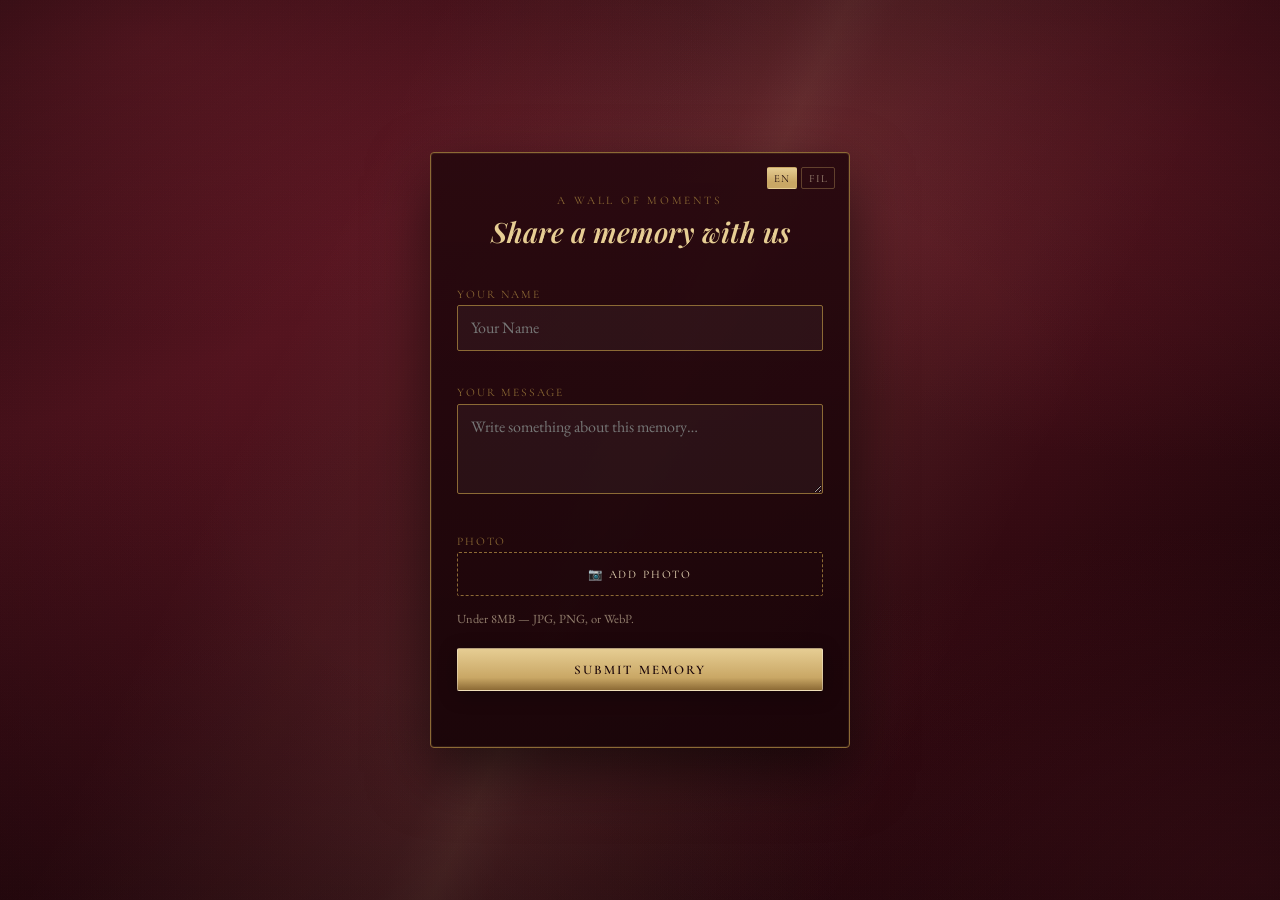
==== guest.html @ 7d3e97ae "done" ====
<!DOCTYPE html>
<html lang="en">
<head>
<meta charset="UTF-8">
<meta name="viewport" content="width=device-width, initial-scale=1.0, viewport-fit=cover">
<title>Share a Memory — Alyiah Jasmine's Debut</title>
<link rel="preconnect" href="https://fonts.googleapis.com">
<link rel="preconnect" href="https://fonts.gstatic.com" crossorigin>
<link href="https://fonts.googleapis.com/css2?family=Playfair+Display:ital,wght@0,600;0,700;0,900;1,600;1,700&family=Cormorant+Garamond:ital,wght@0,400;0,500;0,600;1,400;1,500&family=EB+Garamond:ital,wght@0,400;0,500;1,400&display=swap" rel="stylesheet">
<!-- Reuses the main site's design tokens + shared components (.btn-gold,
     .form-field, .field-error, .upload-photo-control, .photo-preview...)
     so this page matches the invitation without duplicating that CSS.
     guest.css resets the parts of style.css that assume the full
     scroll-snap chapter site (body{overflow:hidden;height:100vh} etc.)
     and adds the layout for this standalone card page. -->
<link rel="stylesheet" href="css/style.css">
<link rel="stylesheet" href="css/guest.css">
</head>
<body class="guest-body">

<div class="satin-bg" aria-hidden="true">
  <div class="satin-base"></div>
  <div class="satin-sheen"></div>
  <div class="satin-vignette"></div>
  <div class="satin-grain"></div>
</div>

<main class="guest-page">
  <div class="guest-card">

    <div class="guest-lang" role="group" aria-label="Language / Wika">
      <button type="button" class="guest-lang-btn" data-lang="en">EN</button>
      <button type="button" class="guest-lang-btn" data-lang="fil">FIL</button>
    </div>

    <p class="modal-eyebrow" data-i18n="guest.eyebrow">A Wall of Moments</p>
    <h1 class="guest-title" data-i18n="guest.title">Share a memory with us &#10084;</h1>

    <!-- FORM VIEW -->
    <form id="guestForm" class="guest-form" novalidate>
      <div class="form-field">
        <label for="gName" data-i18n="guest.nameLabel">Your Name</label>
        <input type="text" id="gName" maxlength="60" autocomplete="name" placeholder="Your Name" aria-describedby="gNameError" required>
        <p class="field-error" id="gNameError" aria-live="polite"></p>
      </div>

      <div class="form-field">
        <label for="gMessage" data-i18n="guest.messageLabel">Your Message</label>
        <textarea id="gMessage" maxlength="500" data-i18n-placeholder="guest.messagePlaceholder" placeholder="Write something about this memory…" aria-describedby="gMessageError" required></textarea>
        <p class="field-error" id="gMessageError" aria-live="polite"></p>
      </div>

      <div class="form-field">
        <label for="gPhoto" data-i18n="guest.photoLabel">Photo</label>
        <label class="upload-photo-control" for="gPhoto"><span data-i18n="guest.addPhotoBtn">&#128247; Add Photo</span></label>
        <input class="visually-hidden" type="file" id="gPhoto" accept="image/jpeg,image/png,image/webp" aria-describedby="gPhotoError" required>
        <div class="photo-preview" id="gPhotoPreview" hidden><img id="gPhotoPreviewImage" alt="Selected memory photo preview"></div>
        <p class="field-error" id="gPhotoError" aria-live="polite"></p>
        <p class="form-note" data-i18n="guest.photoNote">Under 8MB &mdash; JPG, PNG, or WebP.</p>
      </div>

      <button type="submit" class="btn-gold guest-submit" data-i18n="guest.submitBtn">Submit Memory</button>
      <p class="form-status" id="guestStatus" role="status" aria-live="polite"></p>
    </form>

    <!-- THANK-YOU VIEW -->
    <div class="guest-thanks" id="guestThanks" hidden>
      <div class="guest-thanks-mark" aria-hidden="true">&#10084;</div>
      <p class="guest-thanks-title" data-i18n="guest.thankYouTitle">Thank you for sharing a memory with us &#10084;</p>
      <button type="button" class="btn-ghost small" id="guestAddAnother" data-i18n="guest.addAnotherBtn">Share another memory</button>
    </div>

  </div>
</main>

<script src="js/i18n.js"></script>
<script src="js/storage.js"></script>
<script src="js/upload-service.js"></script>
<script src="js/guest.js"></script>
</body>
</html>
---- css/style.css ----
/* ============================================================
   1. DESIGN TOKENS
   ============================================================ */
:root{
  --burgundy-deepest:#26060c;
  --burgundy-dark:#3d0f18;
  --burgundy:#54141f;
  --burgundy-light:#6e1c29;
  --wine-highlight:#8a2735;
  --gold-deep:#8c6a35;
  --gold:#c9a765;
  --gold-light:#e6cd93;
  --champagne:#ecdcb9;
  --cream:#f6eee0;
  --blush:#c99a94;
  --ink:#1a0509;
  --shadow:rgba(10,2,4,.55);

  --font-display:'Playfair Display', serif;
  --font-title:'Cormorant Garamond', serif;
  --font-body:'EB Garamond', serif;

  --nav-h:64px;
}

*{box-sizing:border-box;}
html,body{margin:0;padding:0;}
body{
  background:var(--burgundy-deepest);
  color:var(--cream);
  font-family:var(--font-body);
  overflow:hidden;
  height:100vh;
  width:100vw;
  -webkit-font-smoothing:antialiased;
}
body.is-gated{overflow:hidden;}
img{max-width:100%;display:block;}
button{font-family:inherit;cursor:pointer;background:none;border:none;color:inherit;}
button:disabled{cursor:not-allowed;}
a{color:inherit;}
h1,h2,h3,h4{margin:0;font-weight:600;}
p{margin:0;}
ol,ul{margin:0;padding:0;list-style:none;}
::selection{background:var(--gold);color:var(--ink);}

:focus-visible{outline:1.5px solid var(--gold-light);outline-offset:3px;}

[hidden]{display:none !important;}

.sr-only{
  position:absolute;width:1px;height:1px;padding:0;margin:-1px;overflow:hidden;
  clip:rect(0,0,0,0);white-space:nowrap;border:0;
}

/* ============================================================
   2. SATIN BACKGROUND
   ============================================================ */
.satin-bg{position:fixed;inset:0;z-index:0;overflow:hidden;}
.satin-base{
  position:absolute;inset:-10%;
  background:
    radial-gradient(ellipse 60% 45% at 18% 12%, rgba(138,39,53,.55), transparent 60%),
    radial-gradient(ellipse 55% 50% at 85% 20%, rgba(110,28,41,.5), transparent 62%),
    radial-gradient(ellipse 70% 60% at 30% 85%, rgba(61,15,24,.7), transparent 65%),
    radial-gradient(ellipse 65% 55% at 90% 90%, rgba(84,20,31,.65), transparent 60%),
    linear-gradient(160deg, var(--burgundy-dark) 0%, var(--burgundy) 35%, var(--burgundy-deepest) 75%, var(--ink) 100%);
}
.satin-sheen{
  position:absolute; inset:-30%;
  background:linear-gradient(115deg, transparent 35%, rgba(230,205,147,.09) 48%, rgba(230,205,147,.14) 50%, rgba(230,205,147,.09) 52%, transparent 65%);
  mix-blend-mode:screen;
  animation:sheenMove 16s ease-in-out infinite;
}
@keyframes sheenMove{
  0%{transform:translate(-12%,-6%) rotate(0deg);}
  50%{transform:translate(10%,8%) rotate(2deg);}
  100%{transform:translate(-12%,-6%) rotate(0deg);}
}
.satin-vignette{
  position:absolute;inset:0;
  background:radial-gradient(ellipse 80% 80% at 50% 50%, transparent 40%, rgba(10,2,4,.55) 100%);
}
.satin-grain{
  position:absolute;inset:0;opacity:.04;mix-blend-mode:overlay;
  background-image:radial-gradient(rgba(255,255,255,.9) .6px, transparent .6px);
  background-size:3px 3px;
}

/* ============================================================
   3. TYPE UTILITIES
   ============================================================ */
.eyebrow{
  font-family:var(--font-title);
  font-size:.78rem;
  letter-spacing:.32em;
  text-transform:uppercase;
  color:var(--gold-light);
  font-weight:500;
}
.chapter-title{
  font-family:var(--font-display);
  font-style:italic;
  font-weight:600;
  font-size:clamp(1.8rem,4vw,2.9rem);
  color:var(--cream);
  margin-top:.35em;
}
.chapter-head{text-align:center;margin-bottom:clamp(1.6rem,4vh,3rem);}

.btn-gold{
  font-family:var(--font-title);
  letter-spacing:.16em;
  text-transform:uppercase;
  font-size:.82rem;
  font-weight:600;
  color:var(--ink);
  background:linear-gradient(180deg,var(--gold-light),var(--gold) 70%,var(--gold-deep));
  padding:.95em 2em;
  border-radius:2px;
  border:1px solid rgba(255,255,255,.35);
  box-shadow:0 4px 18px rgba(0,0,0,.35);
  transition:transform .35s ease, box-shadow .35s ease, filter .35s ease, opacity .35s ease;
}
.btn-gold:hover{transform:translateY(-2px);box-shadow:0 8px 24px rgba(0,0,0,.4);filter:brightness(1.06);}
.btn-gold:active{transform:translateY(0);}
.btn-gold:disabled{opacity:.4;filter:grayscale(.4);box-shadow:none;transform:none;}
.btn-gold:disabled:hover{transform:none;box-shadow:none;filter:grayscale(.4);}

.btn-ghost{
  font-family:var(--font-title);
  letter-spacing:.16em;
  text-transform:uppercase;
  font-size:.82rem;
  font-weight:600;
  color:var(--champagne);
  background:transparent;
  padding:.9em 1.9em;
  border-radius:2px;
  border:1px solid var(--gold-deep);
  transition:border-color .35s ease, color .35s ease, background .35s ease;
}
.btn-ghost:hover{border-color:var(--gold-light);color:var(--gold-light);background:rgba(201,167,101,.08);}
.btn-ghost.small{font-size:.72rem;padding:.6em 1.3em;}

/* ============================================================
   4. FLORAL ORNAMENTS
   ============================================================ */
.floral-frame{position:absolute;inset:0;pointer-events:none;color:var(--gold);opacity:.65;}
.floral-frame svg.corner{position:absolute;width:min(22vw,170px);height:min(22vw,170px);opacity:0;}
.floral-frame .c-tl{top:10px;left:10px;}
.floral-frame .c-tr{top:10px;right:10px;transform:scaleX(-1);}
.floral-frame .c-bl{bottom:10px;left:10px;transform:scaleY(-1);}
.floral-frame .c-br{bottom:10px;right:10px;transform:scale(-1,-1);}

.floral-divider{width:min(70%,320px);height:26px;color:var(--gold);opacity:.8;margin:1.4em auto;display:block;}

/* ============================================================
   5. NAVIGATION
   ============================================================ */
.chapter-nav{
  position:fixed;top:0;left:0;right:0;height:var(--nav-h);
  z-index:40;
  display:flex;align-items:center;
  padding:0 clamp(14px,3vw,34px);
  background:linear-gradient(180deg, rgba(26,5,9,.72), rgba(26,5,9,0));
  backdrop-filter:blur(2px);
}
.brand-mark{
  font-family:var(--font-title);font-style:italic;font-size:1.05rem;letter-spacing:.05em;color:var(--gold-light);
  white-space:nowrap;margin-right:clamp(10px,3vw,32px);
}
.nav-list{
  display:flex;gap:clamp(2px,1.6vw,26px);overflow-x:auto;flex:1;
  scrollbar-width:none;
}
.nav-list::-webkit-scrollbar{display:none;}
.nav-link{
  display:flex;align-items:baseline;gap:.5em;white-space:nowrap;
  padding:.5em .15em;position:relative;
  font-family:var(--font-title);font-size:.86rem;letter-spacing:.1em;text-transform:uppercase;
  color:rgba(236,220,185,.55);
  transition:color .3s ease;
}
.nav-link .nav-num{font-size:.72rem;color:var(--gold-deep);}
.nav-link:hover{color:var(--champagne);}
.nav-link.active{color:var(--gold-light);}
.nav-link.active::after{
  content:'';position:absolute;left:0;right:0;bottom:-2px;height:1px;background:var(--gold-light);
}
.nav-lang{
  margin-left:auto;display:flex;align-items:center;gap:6px;padding-left:clamp(10px,3vw,24px);flex:0 0 auto;
}
.nav-lang button{
  font-family:var(--font-title);font-size:.72rem;letter-spacing:.1em;text-transform:uppercase;
  color:rgba(236,220,185,.5);padding:.3em .6em;border:1px solid transparent;border-radius:2px;
  transition:color .25s ease,border-color .25s ease;
}
.nav-lang button.active{color:var(--gold-light);border-color:var(--gold-deep);}
.nav-lang button:hover{color:var(--champagne);}
.nav-music{
  margin-left:10px;display:flex;align-items:center;justify-content:center;flex:0 0 auto;
  width:34px;height:34px;border:1px solid var(--gold-deep);border-radius:50%;
  color:var(--gold-light);transition:border-color .25s ease,color .25s ease,background .25s ease;
}
.nav-music svg{width:16px;height:16px;}
.nav-music .icon-muted{display:none;}
.nav-music.is-muted .icon-playing{display:none;}
.nav-music.is-muted .icon-muted{display:block;}
.nav-music:hover{border-color:var(--gold-light);background:rgba(201,167,101,.1);}

/* Hamburger toggle — desktop/tablet: not shown at all (the full
   .nav-list already fits there). Turned on only inside the mobile
   breakpoint further down this file. */
.nav-burger{
  display:none;
  flex-direction:column;align-items:center;justify-content:center;gap:5px;
  width:34px;height:34px;margin-left:8px;flex:0 0 auto;
  border:1px solid var(--gold-deep);border-radius:50%;background:transparent;
  transition:border-color .25s ease,background .25s ease;
}
.nav-burger:hover{border-color:var(--gold-light);background:rgba(201,167,101,.1);}
.nav-burger-bar{
  display:block;width:15px;height:1.5px;background:var(--gold-light);
  transition:transform .25s ease,opacity .25s ease;
}
.nav-burger.is-active .nav-burger-bar:nth-child(1){transform:translateY(6.5px) rotate(45deg);}
.nav-burger.is-active .nav-burger-bar:nth-child(2){opacity:0;}
.nav-burger.is-active .nav-burger-bar:nth-child(3){transform:translateY(-6.5px) rotate(-45deg);}

/* Mobile nav dropdown + backdrop — inert and invisible outside the
   mobile breakpoint (see @media max-width:640px below), where display,
   open/close, sizing and touch spacing are defined. */
.mobile-nav-backdrop,.mobile-nav{display:none;}

/* ============================================================
   6. CHAPTER SHELL
   ============================================================ */
main{position:relative;z-index:5;height:100vh;height:100dvh;width:100vw;}
.chapter{
  position:absolute;inset:0;
  padding:calc(var(--nav-h) + clamp(20px,5vh,60px)) clamp(18px,6vw,80px) clamp(30px,6vh,60px);
  overflow-y:auto;
  display:flex;flex-direction:column;align-items:center;
  opacity:0;visibility:hidden;
}
.chapter.is-active{opacity:1;visibility:visible;}
.chapter-inner{width:100%;max-width:980px;margin:0 auto;display:flex;flex-direction:column;align-items:center;}

/* ============================================================
   6b. CHAPTER — 18 ROSES (FULLSCREEN BALLROOM SCENE)
   The ballroom is a full-viewport game-map scene, not a card or
   inline image. It ignores the standard .chapter padding/max-width
   so the artwork can fill the entire available viewport.
   ============================================================ */
.chapter--ballroom{padding:0;overflow:hidden;display:block;}
.ballroom-scene{position:absolute;inset:0;width:100%;height:100%;overflow:hidden;}
/* Wraps the map image + scrim + figures as one layer so the figures'
   percentage-based left/top always resolves against the map's own
   box — on desktop that box is the full-bleed viewport (unchanged
   from before); on mobile (see breakpoint below) it becomes the
   map's own natural, taller-than-viewport height. */
.ballroom-mapwrap{position:absolute;inset:0;width:100%;height:100%;}
.ballroom-map{
  position:absolute;inset:0;
  width:100%;height:100%;
  object-fit:cover;object-position:center;
  display:block;
  image-rendering:-webkit-optimize-contrast;
}
/* Mobile three-part map wrap: hidden on desktop/landscape, shown (and the
   desktop wrap hidden) under the mobile-portrait breakpoint below. Kept out
   of layout entirely on desktop so it never adds scroll height there. */
.ballroom-mapwrap-mobile{display:none;}
.ballroom-scrim{
  position:absolute;inset:0;pointer-events:none;
  background:linear-gradient(180deg, rgba(10,3,5,.6) 0%, rgba(10,3,5,0) 24%, rgba(10,3,5,0) 68%, rgba(10,3,5,.62) 100%);
}
/* Characters standing around the ballroom floor — absolutely positioned
   by percentage (left/top) so each guest keeps their spot on the scene
   at any viewport size. No card, no background, no border: just the
   pixel-art figure with a soft contact shadow. */
.ballroom-figures{position:absolute;inset:0;z-index:2;pointer-events:none;}
.ballroom-figure{
  position:absolute;transform:translate(-50%,-100%);
  /* Sized from the smaller of width- or height-based scaling so
     short/wide windows (e.g. 1280x720) shrink the figure enough to
     keep clear vertical margin between rows, the nav bar, and the
     Continue button footer — not just narrow windows. */
  width:clamp(38px,min(5.6vw,8vh),78px);
  padding:0;border:0;background:none;cursor:pointer;
  pointer-events:auto;-webkit-tap-highlight-color:transparent;
}
.ballroom-figure .figure-shadow{
  position:absolute;left:50%;bottom:-3%;transform:translateX(-50%);
  width:68%;height:16%;border-radius:50%;pointer-events:none;
  background:radial-gradient(closest-side, rgba(0,0,0,.55), rgba(0,0,0,0) 75%);
}
.ballroom-figure .figure-sprite{position:relative;display:block;width:100%;aspect-ratio:145/336;}
.ballroom-figure .frame{
  position:absolute;inset:0;width:100%;height:100%;object-fit:contain;object-position:bottom;
  image-rendering:pixelated;image-rendering:crisp-edges;
  filter:drop-shadow(0 3px 5px rgba(0,0,0,.55));
}
.ballroom-figure .frame-a{animation:breatheA 1.6s steps(1,end) infinite;animation-delay:var(--breathe-delay,0s);}
.ballroom-figure .frame-b{animation:breatheB 1.6s steps(1,end) infinite;animation-delay:var(--breathe-delay,0s);}
.ballroom-figure:hover .frame,.ballroom-figure:focus-visible .frame{
  filter:drop-shadow(0 0 9px rgba(230,205,147,.6)) drop-shadow(0 3px 5px rgba(0,0,0,.55));
}
.ballroom-figure:focus-visible{outline:2px solid var(--gold-light);outline-offset:6px;border-radius:6px;}
.ballroom-figure .figure-name{
  position:relative;left:50%;transform:translateX(-50%);
  display:block;margin-top:2px;
  width:max-content;max-width:118px;
  font-family:var(--font-title);font-weight:600;
  font-size:clamp(.56rem,min(1.05vw,1.35vh),.72rem);letter-spacing:.02em;line-height:1.15;
  text-align:center;color:var(--gold-light);
  background:rgba(10,2,4,.55);border:1px solid rgba(201,167,101,.4);
  border-radius:3px;padding:.15em .5em;
  text-shadow:0 1px 2px rgba(0,0,0,.7);
  pointer-events:none;
}
.ballroom-caption{
  position:absolute;top:0;left:0;right:0;
  z-index:3;
  padding:calc(var(--nav-h) + clamp(10px,3vh,26px)) clamp(16px,6vw,60px) 0;
  text-align:center;
}
.ballroom-caption .eyebrow{
  color:var(--gold-light);
  letter-spacing:.38em;
  text-shadow:0 1px 4px rgba(0,0,0,.6);
}
.ballroom-caption .chapter-title{
  margin:.32em 0 .35em;
  font-size:clamp(2rem,4.6vw,3.2rem);
  letter-spacing:.015em;
  color:var(--cream);
  text-shadow:0 4px 26px rgba(0,0,0,.6), 0 1px 2px rgba(0,0,0,.4);
}
.ballroom-caption .hint{margin:0;color:var(--champagne);}
.ballroom-footer{
  position:absolute;bottom:clamp(14px,3.5vh,30px);left:0;right:0;
  display:flex;justify-content:center;padding:0 20px;
}
@media (max-width:640px){
  .ballroom-caption{padding-top:calc(var(--nav-h) + 10px);}
}

/* ============================================================
   7. CHAPTER — INVITATION
   ============================================================ */
#chapter-invitation{padding-top:0;}
.invite-scene{position:relative;min-height:100vh;width:100%;display:flex;align-items:center;justify-content:center;}
.intro-stage,.envelope-stage,.letter-stage{
  position:absolute;inset:0;display:flex;flex-direction:column;align-items:center;justify-content:center;text-align:center;
  padding:0 20px;
}
.intro-stage{opacity:0;}
.hero-name{font-family:var(--font-display);font-weight:700;font-style:italic;line-height:1.02;
  font-size:clamp(2.6rem,9vw,6rem);letter-spacing:.01em;color:var(--cream);
}
.hero-name .line{display:block;overflow:hidden;}
.hero-name .line span{display:inline-block;transform:translateY(110%);}
.hero-turns{font-family:var(--font-title);font-size:clamp(1.1rem,2.6vw,1.5rem);letter-spacing:.5em;text-transform:uppercase;
  color:var(--gold-light);margin-top:.9em;opacity:0;}
.hero-18{color:var(--gold);font-style:italic;letter-spacing:.05em;}
.intro-details{margin-top:2.2em;opacity:0;}
.intro-continue{margin-top:2.6em;opacity:0;}
.invite-line{font-family:var(--font-title);font-size:clamp(1rem,2.2vw,1.3rem);font-style:italic;color:var(--champagne);max-width:480px;margin:0 auto .9em;}
.invite-date{font-family:var(--font-display);font-size:clamp(1.3rem,3vw,1.9rem);letter-spacing:.14em;color:var(--gold-light);margin-bottom:.5em;}
.invite-meta{font-family:var(--font-title);font-size:.95rem;letter-spacing:.14em;text-transform:uppercase;color:rgba(236,220,185,.75);margin-bottom:.2em;}

.envelope-stage{opacity:0;}
.envelope-stage .eyebrow{margin-bottom:1.6em;}
.envelope-wrap{}
.envelope{
  position:relative;width:min(78vw,330px);height:min(56vw,230px);perspective:1200px;
}
.envelope-back{
  position:absolute;inset:0;border-radius:3px;
  background:linear-gradient(160deg, var(--burgundy-light), var(--burgundy) 55%, var(--burgundy-dark));
  border:1px solid var(--gold-deep);
  box-shadow:0 22px 45px rgba(0,0,0,.5);
}
.envelope-back::before,.envelope-back::after{
  content:'';position:absolute;top:0;width:50%;height:100%;
  border:1px solid var(--gold-deep);opacity:.55;
}
.envelope-back::before{left:0;clip-path:polygon(0 0,100% 50%,0 100%);}
.envelope-back::after{right:0;clip-path:polygon(100% 0,0 50%,100% 100%);}
.envelope-flap{
  position:absolute;top:0;left:0;width:100%;height:62%;
  background:linear-gradient(155deg, var(--wine-highlight), var(--burgundy) 70%);
  clip-path:polygon(0 0,100% 0,50% 92%);
  border:1px solid var(--gold-deep);
  transform-origin:top center;
  transform-style:preserve-3d;
  transition:transform 1.1s cubic-bezier(.7,0,.2,1);
  z-index:3;
}
.envelope.is-open .envelope-flap{transform:rotateX(-172deg);}
.envelope-seal{
  position:absolute;left:50%;top:34%;transform:translate(-50%,-50%);
  width:52px;height:52px;border-radius:50%;
  background:radial-gradient(circle at 35% 30%, var(--gold-light), var(--gold) 55%, var(--gold-deep));
  display:flex;align-items:center;justify-content:center;
  font-family:var(--font-title);font-style:italic;font-size:1.05rem;color:var(--ink);
  box-shadow:0 3px 10px rgba(0,0,0,.4);
  z-index:4;transition:opacity .5s ease, transform .6s ease;
}
.envelope.is-open .envelope-seal{opacity:0;transform:translate(-50%,-50%) scale(.4);}
.tap-hint{margin-top:1.7em;font-family:var(--font-title);font-size:.82rem;letter-spacing:.22em;text-transform:uppercase;color:var(--gold-deep);}

.letter-stage{padding:0 16px;}
.letter-card{
  width:min(92vw,520px);max-height:82vh;overflow-y:auto;
  background:linear-gradient(180deg, rgba(246,238,224,.06), rgba(246,238,224,.03));
  border:1px solid var(--gold-deep);border-radius:2px;
  padding:clamp(24px,5vw,46px);
  text-align:left;
  box-shadow:0 30px 60px rgba(0,0,0,.5);
}
.letter-kicker{font-family:var(--font-title);font-style:italic;font-size:1.1rem;color:var(--gold-light);margin-bottom:.9em;}
.letter-body{font-size:1.05rem;line-height:1.7;color:var(--champagne);margin-bottom:1em;}
.letter-question{font-family:var(--font-title);font-style:italic;font-size:1.25rem;color:var(--gold-light);margin:1.2em 0 1.1em;text-align:center;}

/* --- RSVP: name-gated response --- */
.rsvp-name-field{margin:0 auto 1.1em;max-width:360px;text-align:left;}
.rsvp-name-field label{display:block;font-family:var(--font-title);font-size:.72rem;letter-spacing:.18em;text-transform:uppercase;color:var(--gold-deep);margin-bottom:.45em;}
.rsvp-name-field input{
  width:100%;background:rgba(255,255,255,.045);border:1px solid var(--gold-deep);color:var(--cream);
  padding:.75em .85em;font-family:var(--font-body);font-size:1rem;border-radius:2px;
  transition:border-color .3s ease, background .3s ease;
}
.rsvp-name-field input:focus{border-color:var(--gold-light);background:rgba(255,255,255,.07);}
.rsvp-name-hint{font-size:.76rem;color:rgba(236,220,185,.55);margin-top:.4em;}
.rsvp-row{display:flex;flex-wrap:wrap;gap:14px;justify-content:center;}
.rsvp-divider{display:flex;align-items:center;gap:.8em;margin:1.3em 0;color:rgba(236,220,185,.4);font-family:var(--font-title);font-size:.72rem;letter-spacing:.2em;text-transform:uppercase;}
.rsvp-divider::before,.rsvp-divider::after{content:'';flex:1;height:1px;background:rgba(201,167,101,.25);}
.rsvp-listed{display:flex;justify-content:center;}
.rsvp-response{margin-top:1.3em;text-align:center;font-family:var(--font-title);font-style:italic;font-size:1.05rem;color:var(--gold-light);}
.rsvp-continue{margin-top:1.4em;text-align:center;}

/* ============================================================
   8. CHAPTER — CELEBRATION
   ============================================================ */
.celebration-grid{display:grid;grid-template-columns:repeat(auto-fit,minmax(210px,1fr));gap:16px;width:100%;margin-bottom:3rem;}
.detail-card{
  border:1px solid var(--gold-deep);padding:1.8em 1.4em;text-align:center;border-radius:2px;
  background:rgba(255,255,255,.02);
}
.detail-card h3{font-family:var(--font-title);text-transform:uppercase;letter-spacing:.2em;font-size:.78rem;color:var(--gold-deep);margin-bottom:.7em;}
.detail-card p{font-family:var(--font-display);font-style:italic;font-size:1.15rem;color:var(--champagne);line-height:1.5;}
.map-card .btn-ghost{margin-top:.9em;display:inline-block;}

.countdown{width:100%;text-align:center;margin-bottom:3.4rem;}
.countdown-label{font-family:var(--font-title);letter-spacing:.28em;text-transform:uppercase;font-size:.8rem;color:var(--gold-light);margin-bottom:1.3em;}
.countdown-row{display:flex;justify-content:center;gap:clamp(10px,3vw,30px);flex-wrap:wrap;}
.cd-unit{display:flex;flex-direction:column;align-items:center;min-width:64px;}
.cd-unit span{
  font-family:var(--font-display);font-size:clamp(1.8rem,5vw,2.7rem);color:var(--cream);
  text-shadow:0 0 18px rgba(201,167,101,.35);
  font-variant-numeric:tabular-nums;
}
.cd-unit label{font-family:var(--font-title);font-size:.68rem;letter-spacing:.2em;text-transform:uppercase;color:var(--gold-deep);margin-top:.4em;}

.dresscode{width:100%;text-align:center;margin-bottom:3.4rem;}
.dresscode h3{font-family:var(--font-title);letter-spacing:.24em;text-transform:uppercase;font-size:.85rem;color:var(--gold-light);}
.dresscode-sub{font-family:var(--font-display);font-style:italic;font-size:1.4rem;color:var(--champagne);margin:.4em 0 1.6em;}
.dresscode-grid{display:grid;grid-template-columns:repeat(auto-fit,minmax(180px,1fr));gap:20px;max-width:520px;margin:0 auto;}
.dc-card{border:1px solid var(--gold-deep);padding:1.6em 1em;border-radius:2px;}
.dc-swatch{width:56px;height:56px;border-radius:50%;margin:0 auto .85em;border:1px solid rgba(201,167,101,.35);box-shadow:0 4px 18px rgba(0,0,0,.35);}
.dc-card h4{font-family:var(--font-title);letter-spacing:.14em;text-transform:uppercase;font-size:.85rem;color:var(--gold-light);margin-bottom:.4em;}
.dc-card p{font-size:.92rem;color:rgba(236,220,185,.75);}

.celebration-footer{margin:2.2rem 0 1rem;text-align:center;}

/* --- Gift section: box-frame squares, same family as dresscode --- */
.gift-section{width:100%;text-align:center;}
.gift-section h3{font-family:var(--font-title);letter-spacing:.24em;text-transform:uppercase;font-size:.85rem;color:var(--gold-light);margin-bottom:.5em;}
.gift-sub{font-family:var(--font-display);font-style:italic;font-size:1.15rem;color:var(--champagne);margin-bottom:1.8em;max-width:520px;margin-left:auto;margin-right:auto;}
.gift-grid{
  display:grid;grid-template-columns:repeat(5,minmax(0,1fr));gap:16px;max-width:760px;margin:0 auto;
}
.gift-card{
  aspect-ratio:1/1;border:1px solid var(--gold-deep);border-radius:2px;
  background:linear-gradient(160deg, rgba(255,255,255,.045), rgba(255,255,255,.015));
  display:flex;flex-direction:column;align-items:center;justify-content:center;gap:.55em;
  padding:.8em .5em;
  transition:transform .35s ease, box-shadow .35s ease, border-color .35s ease, background .35s ease;
}
.gift-card svg{width:34px;height:34px;color:var(--gold);}
.gift-card span{font-family:var(--font-title);letter-spacing:.06em;text-transform:uppercase;font-size:.72rem;color:var(--gold-light);line-height:1.3;}
.gift-card:hover{transform:translateY(-4px);border-color:var(--gold-light);box-shadow:0 10px 24px rgba(0,0,0,.35);background:rgba(201,167,101,.06);}
.gift-note{max-width:460px;margin:2em auto 0;color:var(--champagne);font-family:var(--font-title);font-style:italic;font-size:1rem;line-height:1.65;}

/* ============================================================
   9. CHAPTER — 18 ROSES / TREASURES / WISHES / BILLS
   Shared pixel-art character cards. Each card is a tiny 8-bit
   scene (starry sky + ground) with the guest's pixel character
   standing on it, cycling between two idle poses (A/B) to read
   as a gentle breathing loop.
   ============================================================ */
.hint{
  font-family:var(--font-title);font-weight:700;font-style:normal;
  font-size:clamp(1rem,2.6vw,1.18rem);letter-spacing:.03em;
  color:var(--gold-light);text-shadow:0 1px 4px rgba(0,0,0,.6);
  background:rgba(10,2,4,.35);border:1px solid rgba(201,167,101,.45);
  border-radius:999px;padding:.6em 1.4em;
  display:inline-block;margin:0 auto 2rem;text-align:center;max-width:90vw;
}

.pixel-grid{
  display:grid;grid-template-columns:repeat(auto-fill,minmax(108px,1fr));
  gap:16px 14px;width:100%;max-width:860px;margin:0 auto;
}
.pixel-card{
  position:relative;aspect-ratio:3/4.3;overflow:hidden;cursor:pointer;padding:0;
  border:2px solid var(--gold-deep);
  box-shadow:0 0 0 1px rgba(10,2,4,.6), 0 8px 18px rgba(0,0,0,.4);
  background:
    radial-gradient(120% 90% at 50% 0%, rgba(230,205,147,.16), transparent 60%),
    linear-gradient(180deg, var(--burgundy-dark) 0%, var(--burgundy) 62%, var(--burgundy-light) 100%);
  transition:transform .3s ease, box-shadow .3s ease, border-color .3s ease;
  clip-path:polygon(
    0 6px, 6px 6px, 6px 0, calc(100% - 6px) 0, calc(100% - 6px) 6px, 100% 6px,
    100% calc(100% - 6px), calc(100% - 6px) calc(100% - 6px), calc(100% - 6px) 100%,
    6px 100%, 6px calc(100% - 6px), 0 calc(100% - 6px)
  );
}
.pixel-card:hover,.pixel-card:focus-visible{
  transform:translateY(-4px);border-color:var(--gold-light);
  box-shadow:0 0 0 1px rgba(10,2,4,.6), 0 14px 26px rgba(0,0,0,.5), 0 0 0 3px rgba(201,167,101,.25);
}
.pixel-card::before{
  content:'';position:absolute;inset:0 0 44% 0;pointer-events:none;opacity:.85;
  background-image:
    radial-gradient(1.4px 1.4px at 18% 28%, rgba(255,255,255,.6) 50%, transparent 52%),
    radial-gradient(1.4px 1.4px at 68% 14%, rgba(255,255,255,.4) 50%, transparent 52%),
    radial-gradient(1.4px 1.4px at 42% 46%, rgba(255,255,255,.55) 50%, transparent 52%),
    radial-gradient(1.4px 1.4px at 85% 52%, rgba(255,255,255,.35) 50%, transparent 52%),
    radial-gradient(1.4px 1.4px at 30% 62%, rgba(255,255,255,.3) 50%, transparent 52%);
}
.pixel-ground{
  position:absolute;left:0;right:0;bottom:0;height:30%;pointer-events:none;
  background:linear-gradient(180deg, var(--gold-deep) 0%, var(--gold-deep) 20%, #45300f 20%, #45300f 100%);
  box-shadow:inset 0 3px 0 0 rgba(230,205,147,.5);
}
.pixel-ground::before{
  content:'';position:absolute;inset:0;opacity:.45;
  background-image:repeating-linear-gradient(90deg, rgba(0,0,0,.14) 0 6px, transparent 6px 13px);
}
.pixel-sprite{position:absolute;left:50%;bottom:20%;transform:translateX(-50%);width:80%;height:66%;}
.frame{
  position:absolute;inset:0;width:100%;height:100%;object-fit:contain;object-position:bottom;
  image-rendering:pixelated;image-rendering:crisp-edges;
  filter:drop-shadow(0 4px 6px rgba(0,0,0,.5));
}
.frame-a{animation:breatheA 1.6s steps(1,end) infinite;animation-delay:var(--breathe-delay,0s);}
.frame-b{animation:breatheB 1.6s steps(1,end) infinite;animation-delay:var(--breathe-delay,0s);}
@keyframes breatheA{0%,49.9%{opacity:1;}50%,100%{opacity:0;}}
@keyframes breatheB{0%,49.9%{opacity:0;}50%,100%{opacity:1;transform:translateY(-2px);}}
.pixel-num{
  position:absolute;top:6px;left:6px;font-family:var(--font-title);font-weight:700;
  font-size:.68rem;letter-spacing:.06em;color:var(--ink);background:var(--gold-light);
  padding:.15em .5em;line-height:1.3;box-shadow:2px 2px 0 rgba(10,2,4,.5);
}
.pixel-val{
  position:absolute;top:6px;right:6px;font-family:var(--font-title);font-weight:700;
  font-size:.6rem;letter-spacing:.04em;color:var(--gold-light);background:rgba(10,2,4,.55);
  padding:.15em .45em;border:1px solid rgba(230,205,147,.5);
}
.pixel-name{
  position:absolute;left:0;right:0;bottom:2px;text-align:center;
  font-family:var(--font-title);font-size:.62rem;letter-spacing:.03em;
  color:var(--cream);text-shadow:0 1px 2px rgba(0,0,0,.8);
  padding:0 4px;white-space:nowrap;overflow:hidden;text-overflow:ellipsis;
}

/* 18 Wishes & Prayers — blush accent */
.pixel-grid--wish .pixel-card{border-color:var(--blush);}
.pixel-grid--wish .pixel-card:hover,.pixel-grid--wish .pixel-card:focus-visible{
  border-color:#e7c9c4;box-shadow:0 0 0 1px rgba(10,2,4,.6), 0 14px 26px rgba(0,0,0,.5), 0 0 0 3px rgba(201,154,148,.3);
}

/* 18 Bills — moonlit teal/green scene */
.pixel-grid--bill .pixel-card{
  border-color:#5ebcd6;
  background:
    radial-gradient(120% 90% at 50% 0%, rgba(150,220,235,.16), transparent 60%),
    linear-gradient(180deg, #0f2a3a 0%, #16394e 62%, #1d4d6b 100%);
}
.pixel-grid--bill .pixel-ground{background:linear-gradient(180deg, #2f6f52 0%, #2f6f52 20%, #163a29 20%, #163a29 100%);}
.pixel-grid--bill .pixel-card:hover,.pixel-grid--bill .pixel-card:focus-visible{
  border-color:#ffffff;box-shadow:0 0 0 1px rgba(10,2,4,.6), 0 14px 26px rgba(0,0,0,.5), 0 0 12px rgba(94,188,214,.6);
}

/* ============================================================
   12. CHAPTER — MEMORIES
   ONE COHESIVE LUXURY MEMORY-WALL INSTALLATION.
   The chapter itself is the "room": curtains frame the full scene,
   string lights stretch across the top, the burgundy wall is the
   backdrop, Polaroids hang on the wall, and the bottom decor forms
   the base of the same installation — all one continuous environment.
   ============================================================ */

/* --- 12a. Chapter shell: the full-scene room --- */
.chapter-memories{
  position:absolute;
  inset:0;
  width:100%;
  height:100%;
  min-height:100vh;
  min-height:100dvh;
  padding:0 !important;
  overflow-y:auto !important;
  overflow-x:hidden;
  background:
    radial-gradient(ellipse 75% 55% at 50% 35%, rgba(120,20,35,.42) 0%, rgba(35,5,12,.88) 75%, rgba(18,2,6,.96) 100%),
    var(--bg-chapter, #2d060e);
}
.mem-inner{
  position:relative;
  z-index:4;
  width:100%;
  max-width:1440px;
  margin:0 auto;
  padding:
    calc(var(--nav-h) + clamp(10px,1.8vh,22px))
    clamp(35px,4vw,75px)
    0;
  display:flex;
  flex-direction:column;
  align-items:center;
  box-sizing:border-box;
  min-height:100%;
  min-height:100vh;
  min-height:100dvh;
}

/* --- 12b. Full-scene curtains (Chapter 07 Memories only) --- */
.mem-curtain{
  position:absolute;top:0;bottom:0;z-index:2;
  width:clamp(120px,14vw,260px);
  height:100%;
  pointer-events:none;
  display:flex;flex-direction:column;
  overflow:hidden;
}
.mem-curtain img{
  width:100%;height:100%;object-fit:cover;display:block;
  filter:drop-shadow(0 14px 32px rgba(0,0,0,.65)) brightness(1.25) saturate(1.25);
}
.mem-curtain--left{left:0;}
.mem-curtain--right{right:0;}
.mem-curtain--left img{object-position:top left;}
.mem-curtain--right img{object-position:top right;}

/* --- 12c. Floral corner swags (Positioned ON TOP of curtains: z-index: 6) --- */
.mem-floral{
  position:absolute;top:calc(var(--nav-h) - 16px);
  z-index:6;
  width:clamp(160px,20vw,360px);pointer-events:none;
  filter:drop-shadow(0 14px 28px rgba(0,0,0,.6)) drop-shadow(0 0 35px rgba(0,0,0,.35));
}
.mem-floral img{width:100%;height:auto;display:block;}
.mem-floral--left{left:0;}
.mem-floral--right{right:0;}

/* --- 12d. String lights --- */
.mem-lights{
  position:absolute;z-index:1;
  top:var(--nav-h);
  left:0;right:0;
  height:clamp(90px,12vw,160px);
  overflow:hidden;
  pointer-events:none;
}
.mem-lights img{
  width:100%;height:100%;
  object-fit:cover;object-position:top center;
  filter:drop-shadow(0 0 12px rgba(255,210,130,.7)) drop-shadow(0 0 28px rgba(255,180,80,.45));
}

/* --- 12e. Title block --- */
.mem-title-block{text-align:center;margin-bottom:clamp(.3rem,.8vh,.8rem);position:relative;}
.mem-eyebrow{
  font-family:var(--font-title);font-size:clamp(.68rem,1vw,.78rem);letter-spacing:.36em;
  text-transform:uppercase;color:var(--gold-light);font-weight:500;
  text-shadow:0 0 18px rgba(201,167,101,.55);
}
.mem-chapter-title{
  font-family:var(--font-display);font-style:italic;font-weight:700;
  font-size:clamp(1.4rem,3vw,2.2rem);color:var(--cream);margin:.1em 0 0;
  text-shadow:0 2px 20px rgba(0,0,0,.6), 0 0 40px rgba(201,167,101,.18);
  letter-spacing:.015em;
}
.memories-tagline{
  font-family:var(--font-display);font-style:italic;font-weight:600;
  font-size:clamp(.85rem,1.8vw,1.15rem);color:var(--champagne);
  letter-spacing:.01em;margin-top:.2em;
}
.memories-tagline .tagline-accent{color:var(--gold-light);text-shadow:0 0 20px rgba(201,167,101,.5);}

/* --- 12f. Toolbar --- */
.memory-toolbar{
  width:100%;display:flex;flex-wrap:wrap;align-items:center;
  justify-content:center;gap:12px;
  margin-bottom:clamp(.3rem,.8vh,.8rem);
}

/* --- 12g. Memory wall wrapper & display cords — 5 Columns Wide --- */
.memory-wall-wrapper{
  width:100%;
  position:relative;
  margin-bottom:clamp(.2rem,.6vh,.6rem);
  box-sizing:border-box;
}
.memory-cords-svg{
  position:absolute;
  top:0;
  left:-30px;
  right:-30px;
  width:calc(100% + 60px);
  height:100%;
  z-index:1;
  pointer-events:none;
  overflow:visible;
}
.memory-wall{
  width:100%;
  position:relative;
  z-index:2;
  display:grid;
  grid-template-columns:repeat(5,minmax(0,1fr));
  align-content:start;
  gap:clamp(14px,2vw,24px) clamp(12px,1.6vw,20px);
  padding:0 0 clamp(6px,1vh,14px);
  transition:opacity .22s ease;
}
.memory-wall.is-transitioning{opacity:0;}

/* --- 12g-i. QR (hidden — guests receive physical QR card) --- */
.memory-qr[hidden]{display:none !important;}
.memory-qr{display:flex;flex-direction:column;align-items:center;gap:8px;text-align:center;}
.memory-qr-label{
  font-family:var(--font-title);font-style:italic;font-size:.82rem;
  color:var(--champagne);max-width:190px;line-height:1.3;
}
.memory-qr-code{
  width:112px;height:112px;padding:8px;
  background:var(--cream);border:1px solid var(--gold-deep);
  box-shadow:0 10px 22px rgba(10,2,4,.4);
  display:flex;align-items:center;justify-content:center;
}
.memory-qr-code img,.memory-qr-code canvas{display:block;width:100%;height:100%;}
.memory-qr-link{
  font-family:var(--font-title);font-size:.78rem;letter-spacing:.03em;
  color:var(--gold-light);text-decoration:underline;text-underline-offset:3px;
  word-break:break-all;max-width:210px;
}
.memory-qr-link:hover{color:var(--gold);}

/* --- 12h. Pagination --- */
.memory-pagination{
  width:100%;display:flex;align-items:center;justify-content:center;
  gap:16px;margin:.2rem 0 clamp(.2rem,.6vh,.6rem);
}
.memory-page-status{
  font-family:var(--font-title);font-style:italic;font-size:.8rem;
  color:var(--champagne);min-width:7em;text-align:center;
}
.memory-page-btn{white-space:nowrap;padding:.4em .9em;font-size:.78rem;}

/* --- 12i. Polaroid cards --- */
.polaroid{
  background:linear-gradient(180deg,#fffdf7,var(--cream) 65%);
  color:var(--ink);padding:7px 7px 10px;border-radius:2px;
  box-shadow:
    0 1px 0 rgba(255,255,255,.8) inset,
    0 2px 4px rgba(0,0,0,.22),
    0 10px 24px rgba(10,2,4,.4),
    0 18px 40px rgba(10,2,4,.18),
    0 0 0 1px rgba(140,106,53,.2);
  transform:rotate(var(--rot,-1.5deg));
  transition:transform .4s cubic-bezier(.2,.8,.3,1.1), box-shadow .35s ease;
  position:relative;display:flex;flex-direction:column;cursor:pointer;
  z-index:3;
}
.polaroid:focus-visible{
  outline:none;
  box-shadow:
    0 1px 0 rgba(255,255,255,.8) inset,
    0 20px 40px rgba(10,2,4,.55),
    0 0 0 3px var(--gold-light);
}
.polaroid::before{
  content:'';position:absolute;top:-6px;left:50%;transform:translateX(-50%);
  width:12px;height:12px;border-radius:50%;
  background:radial-gradient(circle at 32% 28%, #f0d98a, var(--gold-deep) 80%);
  box-shadow:0 2px 5px rgba(0,0,0,.55), 0 0 0 1px rgba(255,255,255,.3) inset;
  z-index:4;
}
.polaroid:hover{
  transform:rotate(0deg) scale(1.05) translateY(-4px);
  box-shadow:
    0 1px 0 rgba(255,255,255,.8) inset,
    0 20px 40px rgba(10,2,4,.55),
    0 6px 16px rgba(10,2,4,.3),
    0 0 0 1px rgba(201,167,101,.45);
  z-index:10;
}
.polaroid--entering{opacity:0;transform:translateY(30px) rotate(calc(var(--rot,-1.5deg) - 4deg)) scale(.88);}
.polaroid--entering.is-visible{opacity:1;transform:rotate(var(--rot,-1.5deg)) scale(1);transition:opacity .55s ease,transform .7s cubic-bezier(.2,.85,.3,1.2),box-shadow .35s ease;}
.polaroid .ph{width:100%;aspect-ratio:1/1;object-fit:cover;background:#ddd2bd;display:block;box-shadow:inset 0 0 0 1px rgba(140,106,53,.25);}
.polaroid .ph-placeholder{width:100%;aspect-ratio:1/1;background:linear-gradient(150deg,#e8ddc4,#d8c9a8);display:flex;align-items:center;justify-content:center;font-family:var(--font-display);font-style:italic;color:#9c8358;box-shadow:inset 0 0 0 1px rgba(140,106,53,.25);}
.polaroid figcaption{position:static;margin-top:5px;text-align:center;padding:0 2px;}
.polaroid .p-name{font-family:var(--font-title);font-weight:700;letter-spacing:.02em;font-size:clamp(.64rem,1.1vw,.8rem);color:var(--ink);line-height:1.15;}
.polaroid .p-caption{font-family:var(--font-display);font-style:italic;font-size:clamp(.54rem,.9vw,.68rem);color:#7d6440;margin-top:1px;display:block;line-height:1.2;}
.wall-empty,.wall-loading{grid-column:1/-1;text-align:center;font-family:var(--font-title);font-style:italic;color:var(--gold-deep);padding:3rem 0;}

/* --- 12j. Bottom Asset Footer — Luxury Centered Floral Installation Baseline --- */
.mem-asset-footer{
  width:100%;
  max-width:1440px;
  margin-top:auto;
  padding-top:clamp(16px, 2.5vh, 32px);
  display:flex;
  flex-direction:column;
  align-items:center;
  position:relative;
  z-index:5;
  pointer-events:auto;
}
.mem-footer-btn-wrap{
  position:relative;
  z-index:6;
  margin-bottom:clamp(16px, 2.2vh, 28px);
  pointer-events:auto;
}
.mem-footer-btn-wrap .chapter-continue-btn{
  position:relative;
  z-index:7;
  padding:.85em 2.4em;
  font-size:clamp(.88rem,1.15vw,1.05rem);
  letter-spacing:.08em;
  box-shadow:
    0 10px 30px rgba(0,0,0,.7),
    0 0 35px rgba(201,167,101,.45),
    0 0 0 1px rgba(255,235,180,.3) inset;
  transition:transform .3s cubic-bezier(.2,.8,.3,1.2), box-shadow .3s ease;
}
.mem-footer-btn-wrap .chapter-continue-btn:hover{
  transform:translateY(-3px) scale(1.03);
  box-shadow:
    0 14px 40px rgba(0,0,0,.8),
    0 0 50px rgba(201,167,101,.65),
    0 0 0 1px rgba(255,245,210,.6) inset;
}
.memories-bottom-decor{
  width:100%;
  max-width:1050px;
  margin-top: -170px;
  display:flex;
  justify-content:center;
  align-items:flex-end;
  pointer-events:none;
  position:relative;
  z-index:3;
  padding:0 clamp(12px,2vw,30px);
  background:radial-gradient(ellipse 70% 80% at 50% 90%, rgba(201,167,101,.14) 0%, rgba(120,20,35,0) 75%);
}
.memories-bottom-decor img{
  width:100%;
  max-width:960px;
  height:auto;
  display:block;
  opacity:1;
  filter:
    drop-shadow(0 14px 28px rgba(0,0,0,.8))
    drop-shadow(0 0 24px rgba(201,167,101,.22))
    brightness(1.08)
    saturate(1.15);
}

/* ============================================================
   16. QR CODE
   ============================================================ */
.qr-wrapper{
  display:flex;justify-content:center;align-items:center;
  flex-direction:column;gap:8px;margin:1.2rem 0 0.6rem;
}
.memory-qr-label{
  font-family:var(--font-title);font-size:.72rem;letter-spacing:.16em;
  text-transform:uppercase;color:var(--gold-deep);margin-bottom:.4em;
}
.memory-qr-link{
  font-family:var(--font-title);font-size:.78rem;color:var(--gold-deep);
  text-decoration:none;border-bottom:1px dashed var(--gold-light);
}
.memory-qr-link:hover{color:var(--gold-light);text-decoration:none;}
.qr-code{
  width:104px;height:104px;display:block;margin:0 auto;
  background:#fff;border:2px solid var(--gold-deep);
  box-shadow:0 2px 8px rgba(0,0,0,.18);
  image-rendering:pixelated;
}

/* ============================================================
   13. CHAPTER — MESSAGES
   ============================================================ */
.message-toolbar{width:100%;display:flex;justify-content:center;margin-bottom:1.6rem;}

/* Pagination — reuses memory pagination layout */
.message-pagination{
  width:100%;display:flex;align-items:center;justify-content:center;
  gap:16px;margin:.4rem 0 1.2rem;flex-wrap:wrap;
}

/* Message wall: grid of notepad cards */
.message-wall{
  width:100%;max-width:720px;
  display:grid;
  grid-template-columns:repeat(2,minmax(0,1fr));
  gap:18px 16px;
  padding-bottom:8px;
}

/* Individual notepad card */
.message-card{
  background:#fdf9f0;
  border-radius:3px;
  box-shadow:
    0 2px 6px rgba(0,0,0,.28),
    0 8px 24px rgba(10,2,4,.35),
    0 0 0 1px rgba(180,140,60,.18);
  overflow:hidden;
  display:flex;flex-direction:column;
  transform:rotate(var(--mrot,0deg));
  transition:transform .3s ease, box-shadow .3s ease;
}
.message-card:hover{
  transform:rotate(0deg) translateY(-3px);
  box-shadow:
    0 4px 12px rgba(0,0,0,.35),
    0 16px 36px rgba(10,2,4,.45),
    0 0 0 1px rgba(201,167,101,.35);
}

/* Red margin line on the left — classic notepad look */
.notepad-margin{
  width:100%;height:3px;
  background:repeating-linear-gradient(
    90deg,
    transparent 0, transparent 28px,
    rgba(201,167,101,.5) 28px, rgba(201,167,101,.5) 30px
  );
  border-left:3px solid #e07070;
}

/* Name header strip */
.message-card .m-name{
  font-family:var(--font-title);font-weight:700;
  font-size:.78rem;letter-spacing:.1em;text-transform:uppercase;
  color:#5a3a1a;
  padding:.55em .9em .4em 1em;
  border-bottom:1px solid #e8d8b0;
  background:#fdf5e0;
  position:relative;
}
.message-card .m-name::before{
  content:'';
  position:absolute;left:0;top:0;bottom:0;
  width:3px;background:#e07070;
}

/* Message body — lined paper effect */
.message-card .m-text{
  font-family:'Segoe UI', 'Helvetica Neue', sans-serif;
  font-size:.9rem;
  color:#2a1a0a;
  line-height:1.9;
  padding:.6em .9em .7em 1em;
  flex:1;
  position:relative;
  background:
    repeating-linear-gradient(
      transparent,
      transparent calc(1.9em - 1px),
      #dde8f0 calc(1.9em - 1px),
      #dde8f0 1.9em
    );
  background-color:#fdf9f0;
  border-left:3px solid #e07070;
  word-break:break-word;
}

/* ---- Notepad modal sheet ---- */
.notepad-card{
  padding-top:clamp(22px,4vw,32px);
}
.notepad-card .modal-name{
  padding-bottom:.55em;
  border-bottom:1px solid rgba(201,167,101,.28);
  margin-bottom:1.1em;
}
.notepad-sheet{
  background:#fdf9f0;
  border-radius:3px;
  border:1px solid #e2ceaa;
  box-shadow:0 2px 10px rgba(0,0,0,.18);
  overflow:hidden;
  margin-bottom:1.2em;
}
.notepad-name-row{
  display:flex;align-items:center;gap:.6em;
  padding:.6em .9em .5em 1em;
  background:#fdf5e0;
  border-bottom:2px solid #e8d8b0;
  border-left:4px solid #e07070;
}
.notepad-label{
  font-family:var(--font-title);font-size:.72rem;letter-spacing:.14em;
  text-transform:uppercase;color:#8c6a35;white-space:nowrap;flex-shrink:0;
}
.notepad-name-input{
  flex:1;background:transparent;border:none;outline:none;
  font-family:'Segoe UI','Helvetica Neue',sans-serif;font-size:.98rem;
  color:#2a1a0a;padding:.15em 0;
}
.notepad-name-input::placeholder{color:#c0a870;opacity:1;}
.notepad-lines{
  border-left:4px solid #e07070;
  background:
    repeating-linear-gradient(
      transparent,
      transparent calc(2em - 1px),
      #dde8f0 calc(2em - 1px),
      #dde8f0 2em
    );
  background-color:#fdf9f0;
}
.notepad-textarea{
  display:block;width:100%;min-height:140px;
  background:transparent;border:none;outline:none;resize:none;
  font-family:'Segoe UI','Helvetica Neue',sans-serif;font-size:.95rem;
  color:#2a1a0a;line-height:2em;
  padding:.5em .9em .5em .9em;
  box-sizing:border-box;
}
.notepad-textarea::placeholder{color:#c0a870;opacity:1;}



/* ============================================================
   14. CHAPTER — GOODBYE
   ============================================================ */
#chapter-goodbye .chapter-inner{justify-content:center;min-height:70vh;text-align:center;}
.goodbye-name{font-family:var(--font-display);font-style:italic;font-weight:700;font-size:clamp(2rem,6vw,3.4rem);color:var(--cream);margin:.5em 0 .1em;}
.goodbye-18{font-family:var(--font-display);font-size:clamp(2.6rem,8vw,4.4rem);color:var(--gold-light);margin-bottom:.5em;}
.goodbye-msg{font-family:var(--font-title);font-style:italic;font-size:1.1rem;color:var(--champagne);max-width:420px;margin:0 auto 1.4em;line-height:1.6;}
.goodbye-date{font-family:var(--font-title);letter-spacing:.3em;text-transform:uppercase;font-size:.85rem;color:var(--gold-deep);}

/* ============================================================
   15. FORMS
   ============================================================ */
.form-field{margin-bottom:1em;text-align:left;}
.form-field label{display:block;font-family:var(--font-title);font-size:.72rem;letter-spacing:.16em;text-transform:uppercase;color:var(--gold-deep);margin-bottom:.4em;}
.form-field input[type="text"],.form-field textarea{
  width:100%;background:rgba(255,255,255,.04);border:1px solid var(--gold-deep);color:var(--cream);
  padding:.7em .8em;font-family:var(--font-body);font-size:1rem;border-radius:2px;
}
.form-field textarea{min-height:90px;resize:vertical;}
.form-field input[type="file"]{color:var(--champagne);font-size:.85rem;}
.form-note{font-size:.78rem;color:rgba(236,220,185,.55);margin-top:-.4em;margin-bottom:1em;}
.form-status{font-family:var(--font-title);font-style:italic;font-size:.9rem;color:var(--gold-light);min-height:1.2em;margin-top:.6em;}
.field-error{min-height:1.15em;margin-top:.35em;font-size:.78rem;color:#f2aca7;}
.visually-hidden{position:absolute;width:1px;height:1px;padding:0;margin:-1px;overflow:hidden;clip:rect(0,0,0,0);white-space:nowrap;border:0;}
.upload-photo-control{display:flex !important;align-items:center;justify-content:center;width:100%;min-height:44px;border:1px dashed var(--gold-deep);border-radius:2px;color:var(--champagne) !important;cursor:pointer;transition:border-color .25s ease,background .25s ease;}
.upload-photo-control:hover,.upload-photo-control:focus-within{border-color:var(--gold-light);background:rgba(201,167,101,.1);}
.photo-preview{margin-top:.8em;padding:7px;background:var(--cream);border:1px solid var(--gold-deep);box-shadow:0 8px 18px rgba(0,0,0,.25);}
.photo-preview img{display:block;width:100%;max-height:185px;object-fit:cover;}
.memory-modal-actions{display:flex;gap:.8em;justify-content:flex-end;align-items:center;margin-top:1.4em;}
.memory-modal-actions .btn-ghost{padding:.75em 1.15em;}

/* --- Memory upload modal specific polish --- */
.memory-upload-card{
  /* Tighter top padding because the eyebrow + title already carry
     enough visual weight without extra whitespace above */
  padding-top:clamp(22px,4vw,32px);
}
.memory-upload-card .modal-name{
  /* Decorative gold rule under the modal title */
  padding-bottom:.55em;
  border-bottom:1px solid rgba(201,167,101,.28);
  margin-bottom:1.1em;
}
/* Required marker colour for the photo note */
.memory-upload-card .form-note{
  color:var(--gold-deep);
  font-style:italic;
}
/* Input focus glow uses the same gold ring as the rest of the site */
.memory-upload-card .form-field input:focus,
.memory-upload-card .form-field textarea:focus{
  outline:none;
  border-color:var(--gold-light);
  box-shadow:0 0 0 2px rgba(201,167,101,.18);
}
/* aria-invalid red border */
.memory-upload-card .form-field input[aria-invalid="true"],
.memory-upload-card .form-field textarea[aria-invalid="true"]{
  border-color:#c0504d;
  box-shadow:0 0 0 2px rgba(192,80,77,.18);
}
/* Submitting state: dim the submit button slightly */
.memory-upload-card [type="submit"]:disabled{
  opacity:.55;
  cursor:not-allowed;
}
/* Photo preview polish */
.photo-preview{
  border-radius:2px;
  overflow:hidden;
}

/* ============================================================
   16. MODALS
   ============================================================ */
.modal-overlay{
  position:fixed;inset:0;z-index:80;display:flex;align-items:center;justify-content:center;
  background:rgba(10,2,4,.72);backdrop-filter:blur(3px);padding:20px;
}
.modal-overlay[hidden]{display:none;}
.modal-card{
  width:min(92vw,440px);max-height:86vh;overflow-y:auto;
  background:linear-gradient(180deg, var(--burgundy-dark), var(--burgundy-deepest));
  border:1px solid var(--gold);border-radius:2px;padding:clamp(24px,5vw,38px);
  position:relative;box-shadow:0 30px 70px rgba(0,0,0,.6);
}
.modal-close{position:absolute;top:14px;right:16px;font-size:1.3rem;color:var(--gold-deep);line-height:1;}
.modal-close:hover{color:var(--gold-light);}
.modal-eyebrow{font-family:var(--font-title);letter-spacing:.24em;text-transform:uppercase;font-size:.72rem;color:var(--gold-deep);margin-bottom:.6em;}
.modal-name{font-family:var(--font-display);font-style:italic;font-size:1.6rem;color:var(--gold-light);margin-bottom:.5em;}
.modal-msg{font-size:1rem;line-height:1.6;color:var(--champagne);}

/* ============================================================
   17. PARTICLES
   ============================================================ */
.particle-layer{position:fixed;inset:0;pointer-events:none;z-index:90;}
.particle{position:absolute;border-radius:50%;background:var(--gold-light);box-shadow:0 0 8px 1px rgba(230,205,147,.7);}

/* ============================================================
   18. LANGUAGE GATE (pre-loading localization)
   ============================================================ */
.lang-gate{
  position:fixed;inset:0;z-index:200;display:flex;align-items:center;justify-content:center;
  background:radial-gradient(ellipse 80% 70% at 50% 30%, var(--burgundy-dark), var(--burgundy-deepest) 70%, var(--ink));
  text-align:center;padding:24px;transition:opacity .6s ease, visibility .6s ease;
}
.lang-gate[hidden]{display:none;}
.lang-gate.is-leaving{opacity:0;visibility:hidden;pointer-events:none;}
.lang-gate-card{max-width:420px;width:100%;}
.lang-gate-mark{font-family:var(--font-title);font-style:italic;font-size:1.2rem;letter-spacing:.08em;color:var(--gold-light);margin-bottom:.4em;}
.lang-gate-title{font-family:var(--font-display);font-style:italic;font-weight:600;font-size:clamp(1.5rem,5vw,2.1rem);color:var(--cream);margin-bottom:.35em;}
.lang-gate-sub{font-family:var(--font-title);font-size:.95rem;color:var(--champagne);opacity:.85;margin-bottom:2em;}
.lang-gate-options{display:flex;gap:14px;justify-content:center;flex-wrap:wrap;margin-bottom:1.6em;}
.lang-option{
  width:150px;padding:1.4em 1em;border:1px solid var(--gold-deep);border-radius:3px;
  background:rgba(255,255,255,.02);
  transition:transform .3s ease, border-color .3s ease, background .3s ease, box-shadow .3s ease;
}
.lang-option .lang-flag{font-family:var(--font-display);font-style:italic;font-size:1.5rem;color:var(--gold-light);display:block;margin-bottom:.3em;}
.lang-option .lang-name{font-family:var(--font-title);letter-spacing:.08em;text-transform:uppercase;font-size:.82rem;color:var(--champagne);}
.lang-option:hover,.lang-option:focus-visible{transform:translateY(-3px);border-color:var(--gold-light);background:rgba(201,167,101,.08);box-shadow:0 10px 24px rgba(0,0,0,.35);}
.lang-gate-foot{font-family:var(--font-title);font-size:.72rem;letter-spacing:.1em;color:rgba(236,220,185,.45);}

/* ============================================================
   19. LIGHTBOX
   ============================================================ */
    body.lightbox-open{position:fixed;left:0;right:0;width:100%;overflow:hidden;}
    .lightbox{
      position:fixed;inset:0;z-index:9999;display:none;align-items:center;justify-content:center;
      background:rgba(10,2,4,.92);backdrop-filter:blur(12px);
    }
    .lightbox[aria-hidden="false"]{display:flex;}
    .lightbox-overlay{
      position:absolute;inset:0;
      background:radial-gradient(ellipse at center, rgba(0,0,0,.95) 0%, transparent 80%);
    }
    .lightbox-content{
      position:relative;z-index:1;max-width:98vw;max-height:94vh;display:flex;flex-direction:column;
      background:linear-gradient(180deg,var(--burgundy-dark),var(--burgundy-deepest));
      border:1px solid var(--gold);border-radius:4px;box-shadow:0 0 0 12px rgba(0,0,0,.6);
      padding:clamp(12px,5vw,28px);overflow:hidden;
    }
    .lightbox-photo{
      max-width:100%;max-height:68vh;width:auto;height:auto;margin:0 auto;display:block;
      object-fit:contain;image-rendering:-webkit-optimize-contrast;
    }
    .lightbox-info{
      padding-top:clamp(16px,4vw,22px);text-align:center;color:var(--cream);flex-shrink:0;
    }
    .lightbox-name{font-family:var(--font-display);font-style:italic;font-size:clamp(1.1rem,3vw,1.65rem);color:var(--gold-light);margin-bottom:.35em;}
    .lightbox-caption{font-size:clamp(.95rem,2.2vw,1.1rem);line-height:1.55;color:var(--champagne);}
    .lightbox-actions{
      display:flex;gap:clamp(12px,4vw,18px);justify-content:center;margin-top:clamp(18px,5vw,24px);
    }
    .lightbox-action{
      padding:clamp(10px,2.8vw,14px) clamp(18px,5vw,22px);font-size:clamp(.9rem,2.2vw,1rem);
      letter-spacing:.08em;border:1px solid var(--gold);border-radius:2px;color:var(--gold-light);
      transition:transform .25s ease,box-shadow .25s ease;
    }
    .lightbox-action:hover{
      transform:translateY(-2px);box-shadow:0 8px 20px rgba(201,167,101,.25);
    }
    .lightbox-close{
      position:absolute;top:clamp(8px,2.4vw,14px);right:clamp(8px,2.4vw,14px);
      width:40px;height:40px;display:flex;align-items:center;justify-content:center;
      font-size:1.8rem;color:var(--gold-deep);z-index:2;line-height:1;
      transition:color .2s ease,transform .2s ease;
    }
    .lightbox-close:hover{color:var(--gold-light);transform:scale(1.08);}
    .lightbox-status{
      margin-top:.75em;font-size:.82rem;line-height:1.5;color:var(--gold-light);
      text-align:center;min-height:1.2em;
    }
    /* mobile friendly */
    @media (hover:none) and (pointer:coarse){
      .lightbox-content{padding:clamp(18px,4vw,32px);}
      .lightbox-photo{max-height:60vh;}
      .lightbox-action{padding:clamp(12px,3.6vw,15px) clamp(16px,5vw,20px);}
    }
    /* smooth animations */
    .lightbox-photo{transition:transform .4s cubic-bezier(.23,.01,.32,.99);}
    .lightbox-content{transition:transform .4s cubic-bezier(.23,.01,.32,.99),opacity .4s ease;}
    .lightbox[aria-hidden="false"] .lightbox-content{transform:scale(1.04);opacity:1;}
    /* reduced motion */
    @media (prefers-reduced-motion: reduce){
      .lightbox-content{transition:none;}
      .lightbox-photo{transition:none;}
    }

/* ============================================================
   20. PRELOADER (only shown if content is slow)
   ============================================================ */
.preloader{
  position:fixed;inset:0;z-index:190;display:flex;align-items:center;justify-content:center;
  background:var(--burgundy-deepest);
  opacity:0;visibility:hidden;pointer-events:none;
  transition:opacity .5s ease, visibility .5s ease;
}
.preloader.is-visible{opacity:1;visibility:visible;pointer-events:auto;}
.preloader.is-leaving{opacity:0;}
.preloader-inner{display:flex;flex-direction:column;align-items:center;gap:1em;}
.preloader-ring{
  width:52px;height:52px;border-radius:50%;
  border:1.5px solid rgba(201,167,101,.25);
  border-top-color:var(--gold-light);
  animation:preloaderSpin 1s linear infinite;
}
@keyframes preloaderSpin{to{transform:rotate(360deg);}}
.preloader-label{font-family:var(--font-title);letter-spacing:.2em;text-transform:uppercase;font-size:.75rem;color:var(--gold-deep);}

/* ============================================================
   21. RESPONSIVE
   ============================================================ */
html{height:-webkit-fill-available;}
body{height:100vh;height:100dvh;}
main{height:100vh;height:100dvh;}
.invite-scene{min-height:100vh;min-height:100dvh;}

@media (max-width:900px){
  .nav-list{gap:clamp(2px,2.4vw,16px);}
  .nav-link{font-size:.78rem;}

  .memory-wall{grid-template-columns:repeat(4,minmax(0,1fr));gap:22px 16px;}
  .mem-inner{padding-left:clamp(30px,6vw,60px);padding-right:clamp(30px,6vw,60px);}
  .mem-curtain{width:clamp(70px,12vw,140px);}
  .mem-floral{width:clamp(80px,13vw,140px);}
  .mem-floral--left{left:clamp(35px,7vw,90px);}
  .mem-floral--right{right:clamp(35px,7vw,90px);}
}

@media (max-width:640px){
  :root{--nav-h:56px;}
  .chapter{padding-left:16px;padding-right:16px;}
  /* Logo stays visible (shrunk) now that the full link list is replaced
     by the hamburger below, instead of being hidden as before. */
  .brand-mark{font-size:.86rem;margin-right:auto;}
  .chapter-nav{padding:0 10px;}

  /* Too many chapters to show as inline links on a phone — swap the
     link row for the hamburger + dropdown instead of shrinking further.
     Sized up to a full 44px tap target on phones (the shared 34px
     circle from section 5 is fine on pointer/desktop but too tight
     for a thumb). */
  .nav-list{display:none;}
  .nav-burger{display:flex;width:44px;height:44px;}
  .nav-burger-bar{width:17px;}

  .nav-lang{margin-left:0;padding-left:6px;gap:4px;}
  .nav-lang button{font-size:.66rem;padding:.3em .5em;}
  .nav-music{width:30px;height:30px;margin-left:6px;}

  .mobile-nav-backdrop{
    display:block;position:fixed;inset:0;top:var(--nav-h);
    background:rgba(10,3,5,.55);z-index:38;
    opacity:0;visibility:hidden;pointer-events:none;
    transition:opacity .25s ease;
  }
  .mobile-nav-backdrop.is-open{opacity:1;visibility:visible;pointer-events:auto;}
  .mobile-nav{
    display:block;position:fixed;top:var(--nav-h);left:0;right:0;
    max-height:calc(100vh - var(--nav-h));max-height:calc(100dvh - var(--nav-h));
    overflow-y:auto;-webkit-overflow-scrolling:touch;overscroll-behavior:contain;
    background:linear-gradient(180deg, rgba(26,5,9,.98), rgba(38,8,14,.98));
    border-bottom:1px solid var(--gold-deep);
    box-shadow:0 18px 40px rgba(0,0,0,.5);
    z-index:39;
    opacity:0;visibility:hidden;transform:translateY(-8px);pointer-events:none;
    transition:opacity .25s ease,transform .25s ease;
  }
  .mobile-nav.is-open{opacity:1;visibility:visible;transform:translateY(0);pointer-events:auto;}
  .mobile-nav-inner{padding:4px 22px calc(env(safe-area-inset-bottom,0px) + 20px);}
  /* Repeats the invitation's own name inside the open panel (echoing
     the header brand-mark) so the menu reads as part of the invite
     itself rather than a bolted-on generic dropdown. */
  .mobile-nav-brand{
    font-family:var(--font-title);font-style:italic;
    font-size:1.05rem;letter-spacing:.05em;color:var(--gold-light);
    text-align:center;
    padding:16px 0 12px;
    border-bottom:1px solid rgba(201,167,101,.16);
    margin-bottom:2px;
  }
  .mobile-nav-list{display:flex;flex-direction:column;}
  .mobile-nav-list li{
    border-bottom:1px solid rgba(201,167,101,.16);
    transform:translateY(6px);
    transition:transform .28s ease;
  }
  .mobile-nav-list li:last-child{border-bottom:none;}
  /* Subtle staggered settle as the panel opens — each row a beat
     behind the last. Fast and small (6px), never exaggerated. */
  .mobile-nav.is-open .mobile-nav-list li{transform:translateY(0);}
  .mobile-nav.is-open .mobile-nav-list li:nth-child(1){transition-delay:.02s;}
  .mobile-nav.is-open .mobile-nav-list li:nth-child(2){transition-delay:.045s;}
  .mobile-nav.is-open .mobile-nav-list li:nth-child(3){transition-delay:.07s;}
  .mobile-nav.is-open .mobile-nav-list li:nth-child(4){transition-delay:.095s;}
  .mobile-nav.is-open .mobile-nav-list li:nth-child(5){transition-delay:.12s;}
  .mobile-nav.is-open .mobile-nav-list li:nth-child(6){transition-delay:.145s;}
  .mobile-nav.is-open .mobile-nav-list li:nth-child(7){transition-delay:.17s;}
  .mobile-nav.is-open .mobile-nav-list li:nth-child(8){transition-delay:.195s;}
  .mobile-nav.is-open .mobile-nav-list li:nth-child(9){transition-delay:.22s;}
  .mobile-nav .nav-link{
    width:100%;min-height:48px;
    padding:.9em .1em .9em .9em;font-size:.92rem;letter-spacing:.1em;
    justify-content:flex-start;gap:.7em;
    position:relative;
  }
  .mobile-nav .nav-link .nav-num{display:inline;font-size:.78rem;}
  /* Active page gets a quiet left accent bar instead of the desktop
     underline — reads clearly in a stacked list without competing
     with the row divider beneath it. */
  .mobile-nav .nav-link.active{
    background:linear-gradient(90deg, rgba(201,167,101,.13), rgba(201,167,101,0) 70%);
  }
  .mobile-nav .nav-link.active::after{
    left:0;right:auto;top:9px;bottom:9px;width:2px;height:auto;
    background:var(--gold-light);
  }

  .pixel-grid{grid-template-columns:repeat(3,minmax(0,1fr));gap:10px;}

  .gift-grid{grid-template-columns:repeat(3,minmax(0,1fr));}
  .celebration-grid{grid-template-columns:1fr;}
  .dresscode-grid{grid-template-columns:1fr;}

  .rsvp-row{flex-direction:column;width:100%;}
  .rsvp-row .btn-gold,.rsvp-row .btn-ghost{width:100%;}
  .rsvp-listed{width:100%;}
  .rsvp-listed .btn-ghost{width:100%;}
  .letter-card{padding:22px 18px;}

  .chapter-continue-btn{width:100%;}
  .modal-card{padding:22px 18px;width:94vw;}

  .memory-wall{grid-template-columns:repeat(2,minmax(0,1fr));gap:clamp(10px, 2.5vw, 16px) clamp(8px, 2vw, 14px);}
  .mem-inner{padding:calc(var(--nav-h) + 16px) clamp(16px, 4.5vw, 32px) 0;min-height:100%;min-height:100dvh;}
  .mem-curtain{width:clamp(36px, 10vw, 75px);}
  .mem-floral{width:clamp(55px, 15vw, 105px);}
  .mem-floral--left{left:0;}
  .mem-floral--right{right:0;}
  .mem-lights{height:clamp(60px, 12vw, 110px);}
  .memory-toolbar{gap:12px;margin-bottom:0.8rem;width:100%;justify-content:center;}
  .memory-toolbar .btn-gold{width:100%;max-width:280px;}
  .memory-pagination{gap:10px;margin:0.5rem 0 0.8rem;flex-wrap:wrap;}
  .memory-page-btn{padding:.45em .9em;font-size:.82rem;min-height:38px;}
  .memory-page-status{min-width:6em;font-size:.82rem;}
  .memories-bottom-decor{margin-top:clamp(-90px, -14vw, -150px);}
  .memories-bottom-decor img{max-height:clamp(160px, 24vh, 320px);}
}

@media (max-width:420px){
  .gift-grid{grid-template-columns:repeat(2,minmax(0,1fr));}
  .pixel-grid{grid-template-columns:repeat(2,minmax(0,1fr));}
  .memory-wall{grid-template-columns:repeat(2,minmax(0,1fr));gap:10px 8px;}
  .mem-inner{padding-left:14px;padding-right:14px;padding-bottom:0;min-height:100%;min-height:100dvh;}
  .mem-curtain{width:clamp(32px, 9.5vw, 55px);}
  .mem-floral{width:clamp(46px, 13vw, 75px);}
  .polaroid{padding:5px 5px 8px;}
  .polaroid .p-name{font-size:.72rem;}
  .polaroid .p-caption{font-size:.6rem;}
  .memories-bottom-decor{margin-top:-70px;}
  .memories-bottom-decor img{max-height:180px;}
  .hero-name{font-size:clamp(2.2rem,11vw,3.4rem);}
  .hint{font-size:.92rem;padding:.55em 1.1em;}
}

/* ============================================================
   20b. CHAPTER — 18 ROSES, MOBILE PORTRAIT BALLROOM
   Placed last among the ballroom rules (deliberately, after every
   other selector above that also touches .chapter--ballroom /
   .ballroom-scene / .ballroom-caption / .ballroom-footer) so it
   wins the cascade on phones without needing !important. Same
   markup and the same .ballroom-figure/.ballroom-map rules from
   section 6b are reused — only the layout mode changes. Instead of
   a full-viewport "cover" photo, the mobile ballroom becomes one
   tall image the user scrolls through at its own natural aspect
   ratio (never stretched, never cropped), with characters spread
   across it via renderBallroomFigures()'s "mobile" position set in
   main.js. Breakpoint matches isMobileBallroomViewport() in
   main.js exactly, so the JS/CSS switch together.
   ============================================================ */
@media (max-width:700px) and (orientation:portrait){
  .chapter--ballroom{
    overflow-y:auto;-webkit-overflow-scrolling:touch;overscroll-behavior-y:contain;
    padding-left:0;padding-right:0;
  }
  .ballroom-scene{
    position:static;
    display:flex;flex-direction:column;
    width:100%;height:auto;min-height:100%;
    overflow:visible;
  }
  /* Caption sits above the scrollable map (in normal flow, not an
     overlay) so it never covers a character, and reads as the
     "start here" beat before the user scrolls down to explore. */
  .ballroom-caption{
    position:static;
    padding:calc(var(--nav-h) + 18px) 18px 18px;
  }
  /* Desktop's single-image wrap is swapped out for the three-part
     mobile wrap below — it never appears on phones, so it can't add
     any stray height/scroll. */
  .ballroom-mapwrap{display:none;}
  /* The three-part wrap is a normal-flow block: its total height
     comes from the three stacked <img>s at their own natural aspect
     ratio (never stretched/cropped), one flowing directly into the
     next with no gap/border, so it reads as one continuous tall
     ballroom. The scrim + figures overlay sit on top of that same
     total height (inset:0 stretches to it) — not the viewport. */
  .ballroom-mapwrap-mobile{
    display:block;position:relative;
    width:100%;height:auto;
    line-height:0;font-size:0;
  }
  .ballroom-map-part{
    display:block;width:100%;height:auto;
    margin:0;padding:0;border:0;
    object-fit:contain;
    image-rendering:-webkit-optimize-contrast;
  }
  /* Retuned fade stops: the wrap is now ~3x taller than a single
     section, so the top/bottom darkening bands are compressed to a
     third of their old span (24%→8%, 68%→~90%) to keep the same
     visual proportion — a chandelier-shadow fade at the very top and
     a candle-table shadow fade at the very bottom, not a fade that
     bleeds across the middle section. */
  .ballroom-mapwrap-mobile .ballroom-scrim{
    background:linear-gradient(180deg, rgba(10,3,5,.6) 0%, rgba(10,3,5,0) 8%, rgba(10,3,5,0) 90%, rgba(10,3,5,.62) 100%);
  }
  .ballroom-footer{
    position:static;
    padding:22px 20px calc(env(safe-area-inset-bottom,0px) + 30px);
  }
  .ballroom-figure{width:clamp(50px,14vw,78px);}
  .ballroom-figure .figure-name{font-size:.62rem;max-width:104px;padding:.12em .45em;}
}

/* Larger comfortable tap targets on touch devices */
@media (hover:none) and (pointer:coarse){
  .btn-gold,.btn-ghost{padding-top:1em;padding-bottom:1em;}
  .nav-link,.nav-lang button,.nav-music{min-height:36px;}
  .pixel-card{min-height:44px;}
}

/* ============================================================
   22. REDUCED MOTION
   ============================================================ */
@media (prefers-reduced-motion: reduce){
  .satin-sheen{animation:none;}
  .candle-flame{animation:none;}
  .preloader-ring{animation:none;}
  .frame-a,.frame-b{animation:none !important;}
  .frame-a{opacity:1;}
  .frame-b{opacity:0;}
  *{transition-duration:.01ms !important;}
  /* Kill the mobile-nav row stagger too — otherwise items would still
     pop in one after another with visible gaps between them even at
     .01ms each, which reads as motion. */
  .mobile-nav-list li{transition-delay:0s !important;}
}

/* ============================================================
   23. CHAPTER FOOTER & CONTINUE BUTTONS
   ============================================================ */
.chapter-footer{
  margin: 3rem 0 1.5rem;
  text-align: center;
  width: 100%;
}
.chapter-continue-btn{
  display: inline-flex;
  align-items: center;
  justify-content: center;
  gap: 0.5em;
  padding: 0.85em 2em;
  font-size: 0.92rem;
  letter-spacing: 0.08em;
  box-shadow: 0 4px 18px rgba(0, 0, 0, 0.25);
  transition: transform 0.3s ease, box-shadow 0.3s ease, background 0.3s ease;
}
.chapter-continue-btn:hover,
.chapter-continue-btn:focus-visible{
  transform: translateY(-2px);
  box-shadow: 0 8px 24px rgba(201, 167, 101, 0.3);
}
---- css/guest.css ----
/* ============================================================
   guest.css
   Styles specific to the standalone QR guest-submission page
   (guest.html). Loaded after css/style.css so it can reuse the
   same design tokens, fonts, and shared components (.btn-gold,
   .btn-ghost, .form-field, .field-error, .upload-photo-control,
   .photo-preview, .modal-eyebrow, .form-note, .form-status)
   without duplicating them — this file only resets the handful
   of base rules that assume the full scroll-snap chapter site
   and adds the simple single-card layout this page needs.
   ============================================================ */

/* style.css sets body{overflow:hidden;height:100vh} for the
   snap-scrolling invitation. This page is a normal, short,
   scrollable single view, so undo that here. */
html,body.guest-body{
  height:auto;min-height:100vh;min-height:100dvh;
  overflow:auto;
  width:100%;
}

.guest-page{
  position:relative;z-index:1;
  min-height:100vh;min-height:100dvh;
  display:flex;align-items:center;justify-content:center;
  padding:calc(env(safe-area-inset-top,0px) + 28px) 16px calc(env(safe-area-inset-bottom,0px) + 28px);
}

.guest-card{
  position:relative;
  width:100%;max-width:420px;
  background:linear-gradient(180deg, rgba(38,8,14,.92), rgba(26,5,9,.96));
  border:1px solid var(--gold-deep);
  box-shadow:0 24px 60px rgba(0,0,0,.55), 0 0 0 1px rgba(201,167,101,.12) inset;
  border-radius:4px;
  padding:34px 26px 30px;
  text-align:center;
}

.guest-lang{
  position:absolute;top:14px;right:14px;
  display:flex;gap:4px;
}
.guest-lang-btn{
  font-family:var(--font-title);letter-spacing:.08em;font-size:.68rem;
  color:rgba(236,220,185,.6);
  padding:.35em .6em;border:1px solid rgba(201,167,101,.35);border-radius:2px;
  transition:color .25s ease,border-color .25s ease,background .25s ease;
}
.guest-lang-btn:hover{color:var(--gold-light);border-color:var(--gold-light);}
.guest-lang-btn.active{color:var(--ink);background:linear-gradient(180deg,var(--gold-light),var(--gold) 70%);border-color:transparent;}

.guest-card .modal-eyebrow{margin-top:6px;}
.guest-title{
  font-family:var(--font-display);font-style:italic;font-weight:600;
  font-size:clamp(1.35rem,6vw,1.75rem);
  color:var(--gold-light);
  margin:.15em 0 1.3em;
  line-height:1.3;
}

.guest-form .form-field{text-align:left;}
.guest-submit{width:100%;margin-top:.4em;}

.guest-thanks{padding:14px 0 4px;}
.guest-thanks-mark{
  font-size:2.4rem;color:var(--gold-light);
  margin-bottom:.4em;
  animation:guestHeartPulse 1.8s ease-in-out infinite;
}
@media (prefers-reduced-motion: reduce){
  .guest-thanks-mark{animation:none;}
}
@keyframes guestHeartPulse{
  0%,100%{transform:scale(1);}
  50%{transform:scale(1.12);}
}
.guest-thanks-title{
  font-family:var(--font-display);font-style:italic;
  font-size:1.15rem;line-height:1.5;
  color:var(--champagne);
  margin-bottom:1.4em;
}

@media (max-width:420px){
  .guest-card{padding:30px 18px 26px;}
}
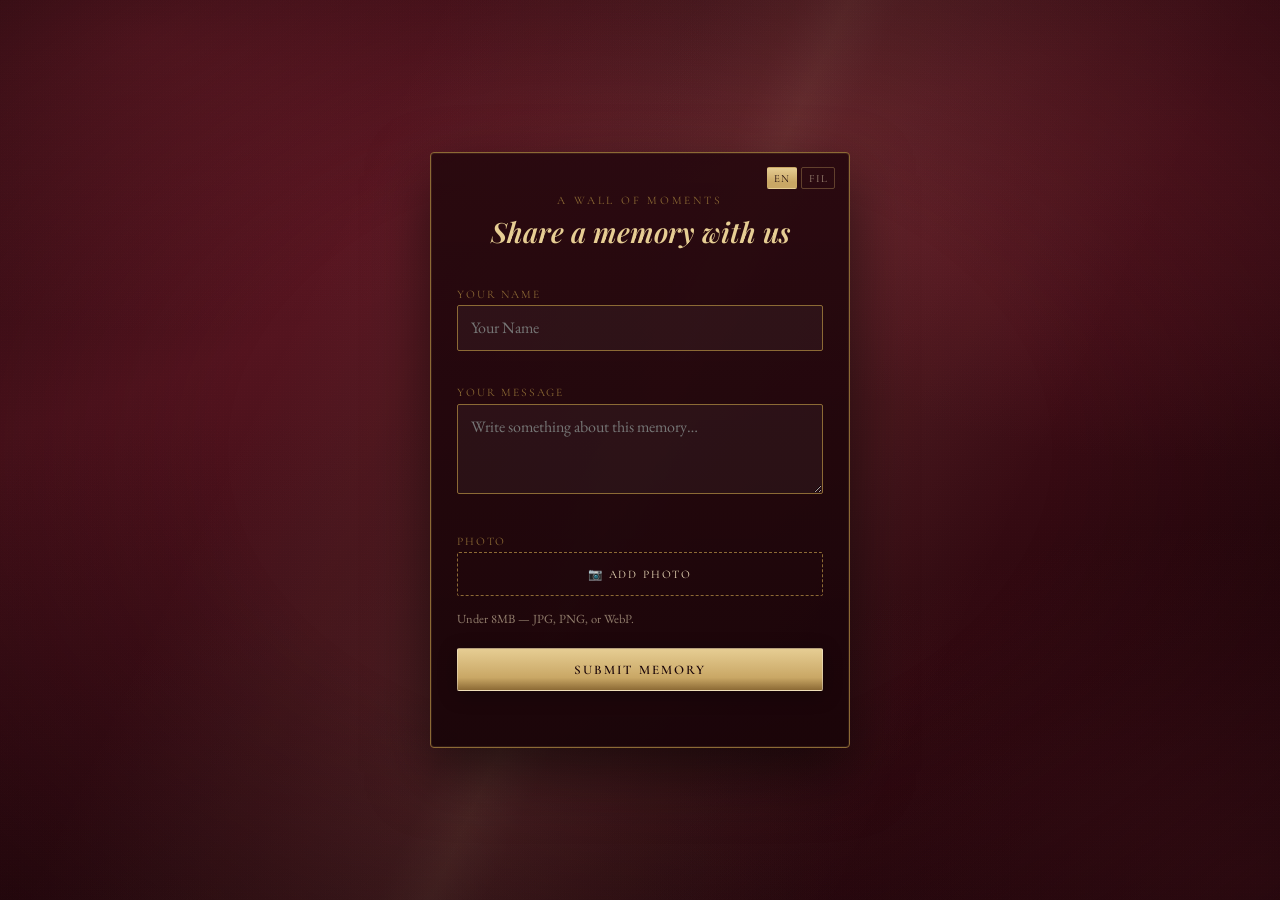
==== commit 094ab92b: "iphone" ====
--- a/guest.html
+++ b/guest.html
@@ -3,7 +3,7 @@
 <head>
 <meta charset="UTF-8">
 <meta name="viewport" content="width=device-width, initial-scale=1.0, viewport-fit=cover">
-<title>Share a Memory — Alyiah Jasmine's Debut</title>
+<title>Share a Memory — Aliyah Jasmine's Debut</title>
 <link rel="preconnect" href="https://fonts.googleapis.com">
 <link rel="preconnect" href="https://fonts.gstatic.com" crossorigin>
 <link href="https://fonts.googleapis.com/css2?family=Playfair+Display:ital,wght@0,600;0,700;0,900;1,600;1,700&family=Cormorant+Garamond:ital,wght@0,400;0,500;0,600;1,400;1,500&family=EB+Garamond:ital,wght@0,400;0,500;1,400&display=swap" rel="stylesheet">
@@ -53,10 +53,10 @@
       <div class="form-field">
         <label for="gPhoto" data-i18n="guest.photoLabel">Photo</label>
         <label class="upload-photo-control" for="gPhoto"><span data-i18n="guest.addPhotoBtn">&#128247; Add Photo</span></label>
-        <input class="visually-hidden" type="file" id="gPhoto" accept="image/jpeg,image/png,image/webp" aria-describedby="gPhotoError" required>
+        <input class="visually-hidden" type="file" id="gPhoto" accept="image/*,.heic,.heif" aria-describedby="gPhotoError" required>
         <div class="photo-preview" id="gPhotoPreview" hidden><img id="gPhotoPreviewImage" alt="Selected memory photo preview"></div>
         <p class="field-error" id="gPhotoError" aria-live="polite"></p>
-        <p class="form-note" data-i18n="guest.photoNote">Under 8MB &mdash; JPG, PNG, or WebP.</p>
+        <p class="form-note" data-i18n="guest.photoNote">Photos from phone, tablet, or PC (JPG, PNG, WebP, HEIC/HEIF).</p>
       </div>
 
       <button type="submit" class="btn-gold guest-submit" data-i18n="guest.submitBtn">Submit Memory</button>
@@ -75,6 +75,7 @@
 
 <script src="js/i18n.js"></script>
 <script src="js/storage.js"></script>
+<script src="js/config.js"></script>
 <script src="js/upload-service.js"></script>
 <script src="js/guest.js"></script>
 </body>
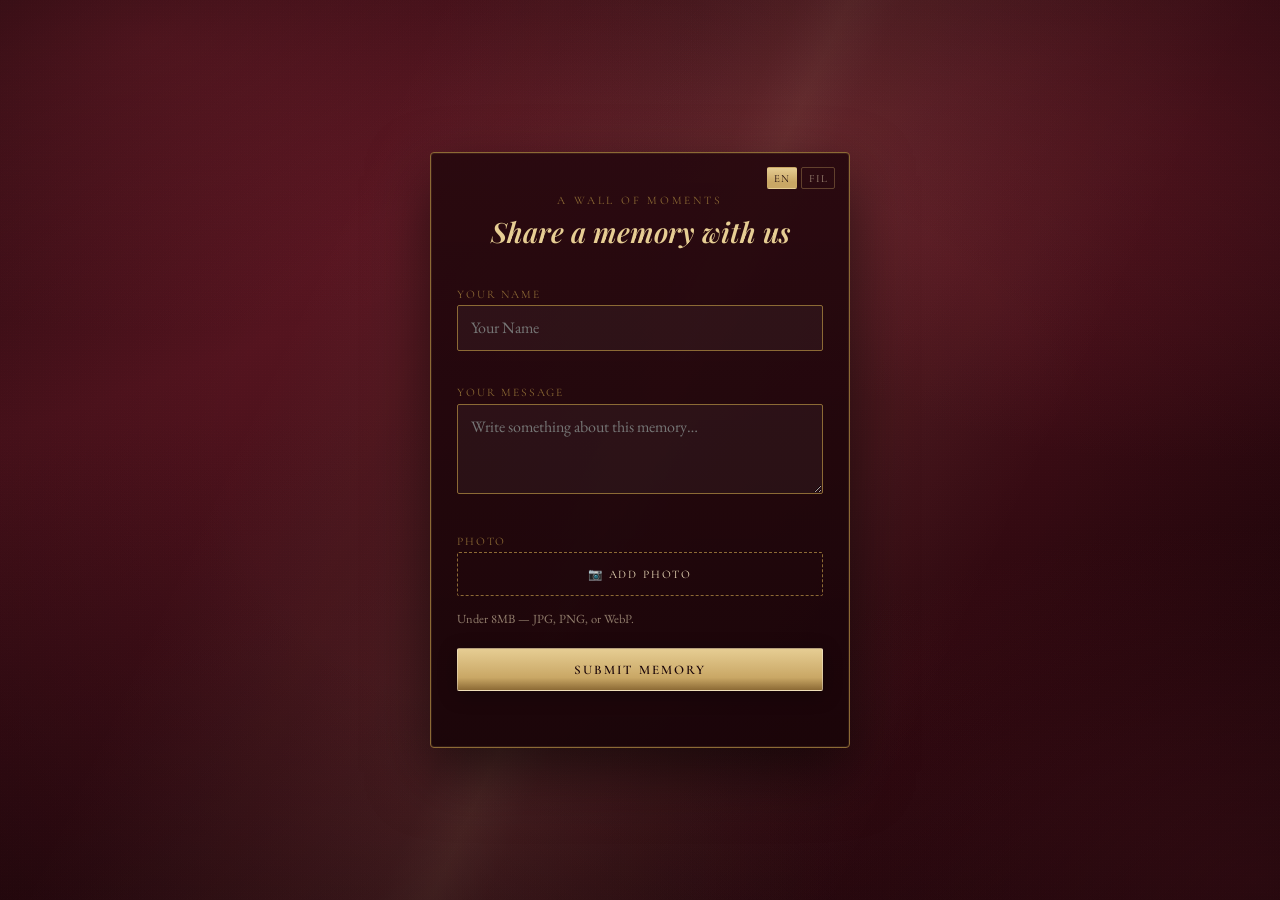
==== commit 4c4efcec: "complete" ====
--- a/guest.html
+++ b/guest.html
@@ -7,12 +7,6 @@
 <link rel="preconnect" href="https://fonts.googleapis.com">
 <link rel="preconnect" href="https://fonts.gstatic.com" crossorigin>
 <link href="https://fonts.googleapis.com/css2?family=Playfair+Display:ital,wght@0,600;0,700;0,900;1,600;1,700&family=Cormorant+Garamond:ital,wght@0,400;0,500;0,600;1,400;1,500&family=EB+Garamond:ital,wght@0,400;0,500;1,400&display=swap" rel="stylesheet">
-<!-- Reuses the main site's design tokens + shared components (.btn-gold,
-     .form-field, .field-error, .upload-photo-control, .photo-preview...)
-     so this page matches the invitation without duplicating that CSS.
-     guest.css resets the parts of style.css that assume the full
-     scroll-snap chapter site (body{overflow:hidden;height:100vh} etc.)
-     and adds the layout for this standalone card page. -->
 <link rel="stylesheet" href="css/style.css">
 <link rel="stylesheet" href="css/guest.css">
 </head>
--- a/css/style.css
+++ b/css/style.css
@@ -375,7 +375,12 @@
 .envelope-stage .eyebrow{margin-bottom:1.6em;}
 .envelope-wrap{}
 .envelope{
+<<<<<<< HEAD
   position:relative;width:min(78vw,330px);height:min(56vw,230px);perspective:1200px;
+=======
+  position:relative;width:min(78vw,330px);height:min(56vw,230px);
+  perspective:1200px;-webkit-perspective:1200px;
+>>>>>>> 364f0a9 (complete)
 }
 .envelope-back{
   position:absolute;inset:0;border-radius:3px;
@@ -387,12 +392,18 @@
   content:'';position:absolute;top:0;width:50%;height:100%;
   border:1px solid var(--gold-deep);opacity:.55;
 }
+<<<<<<< HEAD
 .envelope-back::before{left:0;clip-path:polygon(0 0,100% 50%,0 100%);}
 .envelope-back::after{right:0;clip-path:polygon(100% 0,0 50%,100% 100%);}
+=======
+.envelope-back::before{left:0;clip-path:polygon(0 0,100% 50%,0 100%);-webkit-clip-path:polygon(0 0,100% 50%,0 100%);}
+.envelope-back::after{right:0;clip-path:polygon(100% 0,0 50%,100% 100%);-webkit-clip-path:polygon(100% 0,0 50%,100% 100%);}
+>>>>>>> 364f0a9 (complete)
 .envelope-flap{
   position:absolute;top:0;left:0;width:100%;height:62%;
   background:linear-gradient(155deg, var(--wine-highlight), var(--burgundy) 70%);
   clip-path:polygon(0 0,100% 0,50% 92%);
+<<<<<<< HEAD
   border:1px solid var(--gold-deep);
   transform-origin:top center;
   transform-style:preserve-3d;
@@ -400,6 +411,17 @@
   z-index:3;
 }
 .envelope.is-open .envelope-flap{transform:rotateX(-172deg);}
+=======
+  -webkit-clip-path:polygon(0 0,100% 0,50% 92%);
+  border:1px solid var(--gold-deep);
+  transform-origin:top center;
+  transform-style:preserve-3d;-webkit-transform-style:preserve-3d;
+  backface-visibility:hidden;-webkit-backface-visibility:hidden;
+  transition:transform 1.1s cubic-bezier(.7,0,.2,1);
+  z-index:3;
+}
+.envelope.is-open .envelope-flap{transform:rotateX(-172deg);-webkit-transform:rotateX(-172deg);}
+>>>>>>> 364f0a9 (complete)
 .envelope-seal{
   position:absolute;left:50%;top:34%;transform:translate(-50%,-50%);
   width:52px;height:52px;border-radius:50%;
@@ -710,6 +732,30 @@
   margin-bottom:clamp(.3rem,.8vh,.8rem);
 }
 
+<<<<<<< HEAD
+=======
+.memory-download-btn{
+  display:inline-flex;align-items:center;gap:.55em;
+}
+.memory-download-btn .mem-dl-icon{
+  width:15px;height:15px;flex:none;
+}
+.memory-download-btn:disabled{
+  opacity:.4;cursor:not-allowed;border-color:var(--gold-deep);color:var(--champagne);background:transparent;
+}
+.memory-download-status{
+  width:100%;text-align:center;
+  font-family:var(--font-body);font-size:.82rem;color:var(--champagne);
+  opacity:.85;min-height:1.2em;margin:.2em 0 .4em;
+}
+.memory-download-status:empty{margin:0;}
+.memory-download-controls{
+  width:100%;display:flex;flex-wrap:wrap;align-items:center;
+  justify-content:center;gap:10px;margin:0 0 .6em;
+}
+.memory-download-controls:empty{margin:0;}
+
+>>>>>>> 364f0a9 (complete)
 /* --- 12g. Memory wall wrapper & display cords — 5 Columns Wide --- */
 .memory-wall-wrapper{
   width:100%;
@@ -1396,6 +1442,10 @@
   .mem-lights{height:clamp(60px, 12vw, 110px);}
   .memory-toolbar{gap:12px;margin-bottom:0.8rem;width:100%;justify-content:center;}
   .memory-toolbar .btn-gold{width:100%;max-width:280px;}
+<<<<<<< HEAD
+=======
+  .memory-toolbar .memory-download-btn{flex:1 1 auto;justify-content:center;}
+>>>>>>> 364f0a9 (complete)
   .memory-pagination{gap:10px;margin:0.5rem 0 0.8rem;flex-wrap:wrap;}
   .memory-page-btn{padding:.45em .9em;font-size:.82rem;min-height:38px;}
   .memory-page-status{min-width:6em;font-size:.82rem;}
